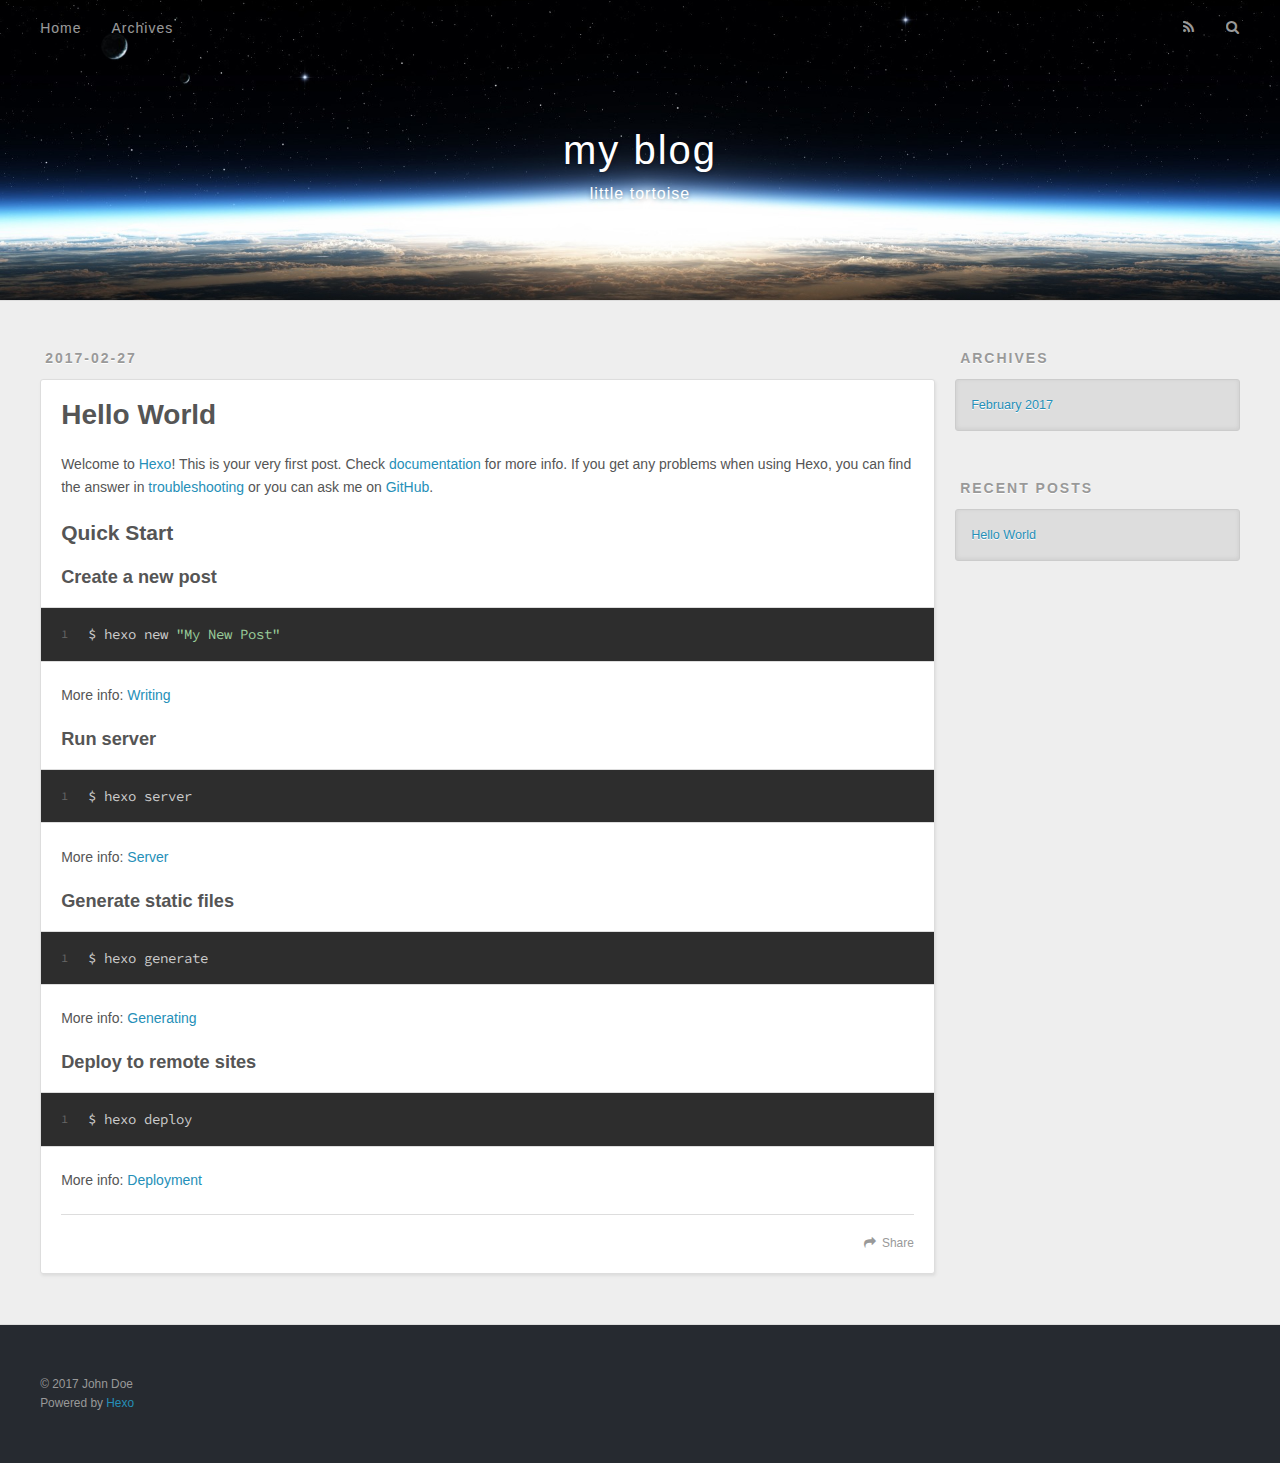
==== index.html @ 44fe8efb "Site updated: 2017-02-28 21:34:40" ====
<!DOCTYPE html>
<html>
<head>
  <meta charset="utf-8">
  
  <title>my blog</title>
  <meta name="viewport" content="width=device-width, initial-scale=1, maximum-scale=1">
  <meta property="og:type" content="website">
<meta property="og:title" content="my blog">
<meta property="og:url" content="http://yoursite.com/index.html">
<meta property="og:site_name" content="my blog">
<meta name="twitter:card" content="summary">
<meta name="twitter:title" content="my blog">
  
    <link rel="alternate" href="/atom.xml" title="my blog" type="application/atom+xml">
  
  
    <link rel="icon" href="/favicon.png">
  
  
    <link href="//fonts.googleapis.com/css?family=Source+Code+Pro" rel="stylesheet" type="text/css">
  
  <link rel="stylesheet" href="/css/style.css">
  

</head>

<body>
  <div id="container">
    <div id="wrap">
      <header id="header">
  <div id="banner"></div>
  <div id="header-outer" class="outer">
    <div id="header-title" class="inner">
      <h1 id="logo-wrap">
        <a href="/" id="logo">my blog</a>
      </h1>
      
        <h2 id="subtitle-wrap">
          <a href="/" id="subtitle">little tortoise</a>
        </h2>
      
    </div>
    <div id="header-inner" class="inner">
      <nav id="main-nav">
        <a id="main-nav-toggle" class="nav-icon"></a>
        
          <a class="main-nav-link" href="/">Home</a>
        
          <a class="main-nav-link" href="/archives">Archives</a>
        
      </nav>
      <nav id="sub-nav">
        
          <a id="nav-rss-link" class="nav-icon" href="/atom.xml" title="RSS Feed"></a>
        
        <a id="nav-search-btn" class="nav-icon" title="Search"></a>
      </nav>
      <div id="search-form-wrap">
        <form action="//google.com/search" method="get" accept-charset="UTF-8" class="search-form"><input type="search" name="q" results="0" class="search-form-input" placeholder="Search"><button type="submit" class="search-form-submit">&#xF002;</button><input type="hidden" name="sitesearch" value="http://yoursite.com"></form>
      </div>
    </div>
  </div>
</header>
      <div class="outer">
        <section id="main">
  
    <article id="post-hello-world" class="article article-type-post" itemscope itemprop="blogPost">
  <div class="article-meta">
    <a href="/2017/02/27/hello-world/" class="article-date">
  <time datetime="2017-02-27T14:07:09.296Z" itemprop="datePublished">2017-02-27</time>
</a>
    
  </div>
  <div class="article-inner">
    
    
      <header class="article-header">
        
  
    <h1 itemprop="name">
      <a class="article-title" href="/2017/02/27/hello-world/">Hello World</a>
    </h1>
  

      </header>
    
    <div class="article-entry" itemprop="articleBody">
      
        <p>Welcome to <a href="https://hexo.io/" target="_blank" rel="external">Hexo</a>! This is your very first post. Check <a href="https://hexo.io/docs/" target="_blank" rel="external">documentation</a> for more info. If you get any problems when using Hexo, you can find the answer in <a href="https://hexo.io/docs/troubleshooting.html" target="_blank" rel="external">troubleshooting</a> or you can ask me on <a href="https://github.com/hexojs/hexo/issues" target="_blank" rel="external">GitHub</a>.</p>
<h2 id="Quick-Start"><a href="#Quick-Start" class="headerlink" title="Quick Start"></a>Quick Start</h2><h3 id="Create-a-new-post"><a href="#Create-a-new-post" class="headerlink" title="Create a new post"></a>Create a new post</h3><figure class="highlight bash"><table><tr><td class="gutter"><pre><div class="line">1</div></pre></td><td class="code"><pre><div class="line">$ hexo new <span class="string">"My New Post"</span></div></pre></td></tr></table></figure>
<p>More info: <a href="https://hexo.io/docs/writing.html" target="_blank" rel="external">Writing</a></p>
<h3 id="Run-server"><a href="#Run-server" class="headerlink" title="Run server"></a>Run server</h3><figure class="highlight bash"><table><tr><td class="gutter"><pre><div class="line">1</div></pre></td><td class="code"><pre><div class="line">$ hexo server</div></pre></td></tr></table></figure>
<p>More info: <a href="https://hexo.io/docs/server.html" target="_blank" rel="external">Server</a></p>
<h3 id="Generate-static-files"><a href="#Generate-static-files" class="headerlink" title="Generate static files"></a>Generate static files</h3><figure class="highlight bash"><table><tr><td class="gutter"><pre><div class="line">1</div></pre></td><td class="code"><pre><div class="line">$ hexo generate</div></pre></td></tr></table></figure>
<p>More info: <a href="https://hexo.io/docs/generating.html" target="_blank" rel="external">Generating</a></p>
<h3 id="Deploy-to-remote-sites"><a href="#Deploy-to-remote-sites" class="headerlink" title="Deploy to remote sites"></a>Deploy to remote sites</h3><figure class="highlight bash"><table><tr><td class="gutter"><pre><div class="line">1</div></pre></td><td class="code"><pre><div class="line">$ hexo deploy</div></pre></td></tr></table></figure>
<p>More info: <a href="https://hexo.io/docs/deployment.html" target="_blank" rel="external">Deployment</a></p>

      
    </div>
    <footer class="article-footer">
      <a data-url="http://yoursite.com/2017/02/27/hello-world/" data-id="cizpkrifw0000gwt8hpgxv74t" class="article-share-link">Share</a>
      
      
    </footer>
  </div>
  
</article>


  

</section>
        
          <aside id="sidebar">
  
    

  
    

  
    
  
    
  <div class="widget-wrap">
    <h3 class="widget-title">Archives</h3>
    <div class="widget">
      <ul class="archive-list"><li class="archive-list-item"><a class="archive-list-link" href="/archives/2017/02/">February 2017</a></li></ul>
    </div>
  </div>


  
    
  <div class="widget-wrap">
    <h3 class="widget-title">Recent Posts</h3>
    <div class="widget">
      <ul>
        
          <li>
            <a href="/2017/02/27/hello-world/">Hello World</a>
          </li>
        
      </ul>
    </div>
  </div>

  
</aside>
        
      </div>
      <footer id="footer">
  
  <div class="outer">
    <div id="footer-info" class="inner">
      &copy; 2017 John Doe<br>
      Powered by <a href="http://hexo.io/" target="_blank">Hexo</a>
    </div>
  </div>
</footer>
    </div>
    <nav id="mobile-nav">
  
    <a href="/" class="mobile-nav-link">Home</a>
  
    <a href="/archives" class="mobile-nav-link">Archives</a>
  
</nav>
    

<script src="//ajax.googleapis.com/ajax/libs/jquery/2.0.3/jquery.min.js"></script>


  <link rel="stylesheet" href="/fancybox/jquery.fancybox.css">
  <script src="/fancybox/jquery.fancybox.pack.js"></script>


<script src="/js/script.js"></script>

  </div>
</body>
</html>
---- css/style.css ----
body {
  width: 100%;
}
body:before,
body:after {
  content: "";
  display: table;
}
body:after {
  clear: both;
}
html,
body,
div,
span,
applet,
object,
iframe,
h1,
h2,
h3,
h4,
h5,
h6,
p,
blockquote,
pre,
a,
abbr,
acronym,
address,
big,
cite,
code,
del,
dfn,
em,
img,
ins,
kbd,
q,
s,
samp,
small,
strike,
strong,
sub,
sup,
tt,
var,
dl,
dt,
dd,
ol,
ul,
li,
fieldset,
form,
label,
legend,
table,
caption,
tbody,
tfoot,
thead,
tr,
th,
td {
  margin: 0;
  padding: 0;
  border: 0;
  outline: 0;
  font-weight: inherit;
  font-style: inherit;
  font-family: inherit;
  font-size: 100%;
  vertical-align: baseline;
}
body {
  line-height: 1;
  color: #000;
  background: #fff;
}
ol,
ul {
  list-style: none;
}
table {
  border-collapse: separate;
  border-spacing: 0;
  vertical-align: middle;
}
caption,
th,
td {
  text-align: left;
  font-weight: normal;
  vertical-align: middle;
}
a img {
  border: none;
}
input,
button {
  margin: 0;
  padding: 0;
}
input::-moz-focus-inner,
button::-moz-focus-inner {
  border: 0;
  padding: 0;
}
@font-face {
  font-family: FontAwesome;
  font-style: normal;
  font-weight: normal;
  src: url("fonts/fontawesome-webfont.eot?v=#4.0.3");
  src: url("fonts/fontawesome-webfont.eot?#iefix&v=#4.0.3") format("embedded-opentype"), url("fonts/fontawesome-webfont.woff?v=#4.0.3") format("woff"), url("fonts/fontawesome-webfont.ttf?v=#4.0.3") format("truetype"), url("fonts/fontawesome-webfont.svg#fontawesomeregular?v=#4.0.3") format("svg");
}
html,
body,
#container {
  height: 100%;
}
body {
  background: #eee;
  font: 14px "Helvetica Neue", Helvetica, Arial, sans-serif;
  -webkit-text-size-adjust: 100%;
}
.outer {
  max-width: 1220px;
  margin: 0 auto;
  padding: 0 20px;
}
.outer:before,
.outer:after {
  content: "";
  display: table;
}
.outer:after {
  clear: both;
}
.inner {
  display: inline;
  float: left;
  width: 98.33333333333333%;
  margin: 0 0.833333333333333%;
}
.left,
.alignleft {
  float: left;
}
.right,
.alignright {
  float: right;
}
.clear {
  clear: both;
}
#container {
  position: relative;
}
.mobile-nav-on {
  overflow: hidden;
}
#wrap {
  height: 100%;
  width: 100%;
  position: absolute;
  top: 0;
  left: 0;
  -webkit-transition: 0.2s ease-out;
  -moz-transition: 0.2s ease-out;
  -ms-transition: 0.2s ease-out;
  transition: 0.2s ease-out;
  z-index: 1;
  background: #eee;
}
.mobile-nav-on #wrap {
  left: 280px;
}
@media screen and (min-width: 768px) {
  #main {
    display: inline;
    float: left;
    width: 73.33333333333333%;
    margin: 0 0.833333333333333%;
  }
}
.article-date,
.article-category-link,
.archive-year,
.widget-title {
  text-decoration: none;
  text-transform: uppercase;
  letter-spacing: 2px;
  color: #999;
  margin-bottom: 1em;
  margin-left: 5px;
  line-height: 1em;
  text-shadow: 0 1px #fff;
  font-weight: bold;
}
.article-inner,
.archive-article-inner {
  background: #fff;
  -webkit-box-shadow: 1px 2px 3px #ddd;
  box-shadow: 1px 2px 3px #ddd;
  border: 1px solid #ddd;
  border-radius: 3px;
}
.article-entry h1,
.widget h1 {
  font-size: 2em;
}
.article-entry h2,
.widget h2 {
  font-size: 1.5em;
}
.article-entry h3,
.widget h3 {
  font-size: 1.3em;
}
.article-entry h4,
.widget h4 {
  font-size: 1.2em;
}
.article-entry h5,
.widget h5 {
  font-size: 1em;
}
.article-entry h6,
.widget h6 {
  font-size: 1em;
  color: #999;
}
.article-entry hr,
.widget hr {
  border: 1px dashed #ddd;
}
.article-entry strong,
.widget strong {
  font-weight: bold;
}
.article-entry em,
.widget em,
.article-entry cite,
.widget cite {
  font-style: italic;
}
.article-entry sup,
.widget sup,
.article-entry sub,
.widget sub {
  font-size: 0.75em;
  line-height: 0;
  position: relative;
  vertical-align: baseline;
}
.article-entry sup,
.widget sup {
  top: -0.5em;
}
.article-entry sub,
.widget sub {
  bottom: -0.2em;
}
.article-entry small,
.widget small {
  font-size: 0.85em;
}
.article-entry acronym,
.widget acronym,
.article-entry abbr,
.widget abbr {
  border-bottom: 1px dotted;
}
.article-entry ul,
.widget ul,
.article-entry ol,
.widget ol,
.article-entry dl,
.widget dl {
  margin: 0 20px;
  line-height: 1.6em;
}
.article-entry ul ul,
.widget ul ul,
.article-entry ol ul,
.widget ol ul,
.article-entry ul ol,
.widget ul ol,
.article-entry ol ol,
.widget ol ol {
  margin-top: 0;
  margin-bottom: 0;
}
.article-entry ul,
.widget ul {
  list-style: disc;
}
.article-entry ol,
.widget ol {
  list-style: decimal;
}
.article-entry dt,
.widget dt {
  font-weight: bold;
}
#header {
  height: 300px;
  position: relative;
  border-bottom: 1px solid #ddd;
}
#header:before,
#header:after {
  content: "";
  position: absolute;
  left: 0;
  right: 0;
  height: 40px;
}
#header:before {
  top: 0;
  background: -webkit-linear-gradient(rgba(0,0,0,0.2), transparent);
  background: -moz-linear-gradient(rgba(0,0,0,0.2), transparent);
  background: -ms-linear-gradient(rgba(0,0,0,0.2), transparent);
  background: linear-gradient(rgba(0,0,0,0.2), transparent);
}
#header:after {
  bottom: 0;
  background: -webkit-linear-gradient(transparent, rgba(0,0,0,0.2));
  background: -moz-linear-gradient(transparent, rgba(0,0,0,0.2));
  background: -ms-linear-gradient(transparent, rgba(0,0,0,0.2));
  background: linear-gradient(transparent, rgba(0,0,0,0.2));
}
#header-outer {
  height: 100%;
  position: relative;
}
#header-inner {
  position: relative;
  overflow: hidden;
}
#banner {
  position: absolute;
  top: 0;
  left: 0;
  width: 100%;
  height: 100%;
  background: url("images/banner.jpg") center #000;
  -webkit-background-size: cover;
  -moz-background-size: cover;
  background-size: cover;
  z-index: -1;
}
#header-title {
  text-align: center;
  height: 40px;
  position: absolute;
  top: 50%;
  left: 0;
  margin-top: -20px;
}
#logo,
#subtitle {
  text-decoration: none;
  color: #fff;
  font-weight: 300;
  text-shadow: 0 1px 4px rgba(0,0,0,0.3);
}
#logo {
  font-size: 40px;
  line-height: 40px;
  letter-spacing: 2px;
}
#subtitle {
  font-size: 16px;
  line-height: 16px;
  letter-spacing: 1px;
}
#subtitle-wrap {
  margin-top: 16px;
}
#main-nav {
  float: left;
  margin-left: -15px;
}
.nav-icon,
.main-nav-link {
  float: left;
  color: #fff;
  opacity: 0.6;
  text-decoration: none;
  text-shadow: 0 1px rgba(0,0,0,0.2);
  -webkit-transition: opacity 0.2s;
  -moz-transition: opacity 0.2s;
  -ms-transition: opacity 0.2s;
  transition: opacity 0.2s;
  display: block;
  padding: 20px 15px;
}
.nav-icon:hover,
.main-nav-link:hover {
  opacity: 1;
}
.nav-icon {
  font-family: FontAwesome;
  text-align: center;
  font-size: 14px;
  width: 14px;
  height: 14px;
  padding: 20px 15px;
  position: relative;
  cursor: pointer;
}
.main-nav-link {
  font-weight: 300;
  letter-spacing: 1px;
}
@media screen and (max-width: 479px) {
  .main-nav-link {
    display: none;
  }
}
#main-nav-toggle {
  display: none;
}
#main-nav-toggle:before {
  content: "\f0c9";
}
@media screen and (max-width: 479px) {
  #main-nav-toggle {
    display: block;
  }
}
#sub-nav {
  float: right;
  margin-right: -15px;
}
#nav-rss-link:before {
  content: "\f09e";
}
#nav-search-btn:before {
  content: "\f002";
}
#search-form-wrap {
  position: absolute;
  top: 15px;
  width: 150px;
  height: 30px;
  right: -150px;
  opacity: 0;
  -webkit-transition: 0.2s ease-out;
  -moz-transition: 0.2s ease-out;
  -ms-transition: 0.2s ease-out;
  transition: 0.2s ease-out;
}
#search-form-wrap.on {
  opacity: 1;
  right: 0;
}
@media screen and (max-width: 479px) {
  #search-form-wrap {
    width: 100%;
    right: -100%;
  }
}
.search-form {
  position: absolute;
  top: 0;
  left: 0;
  right: 0;
  background: #fff;
  padding: 5px 15px;
  border-radius: 15px;
  -webkit-box-shadow: 0 0 10px rgba(0,0,0,0.3);
  box-shadow: 0 0 10px rgba(0,0,0,0.3);
}
.search-form-input {
  border: none;
  background: none;
  color: #555;
  width: 100%;
  font: 13px "Helvetica Neue", Helvetica, Arial, sans-serif;
  outline: none;
}
.search-form-input::-webkit-search-results-decoration,
.search-form-input::-webkit-search-cancel-button {
  -webkit-appearance: none;
}
.search-form-submit {
  position: absolute;
  top: 50%;
  right: 10px;
  margin-top: -7px;
  font: 13px FontAwesome;
  border: none;
  background: none;
  color: #bbb;
  cursor: pointer;
}
.search-form-submit:hover,
.search-form-submit:focus {
  color: #777;
}
.article {
  margin: 50px 0;
}
.article-inner {
  overflow: hidden;
}
.article-meta:before,
.article-meta:after {
  content: "";
  display: table;
}
.article-meta:after {
  clear: both;
}
.article-date {
  float: left;
}
.article-category {
  float: left;
  line-height: 1em;
  color: #ccc;
  text-shadow: 0 1px #fff;
  margin-left: 8px;
}
.article-category:before {
  content: "\2022";
}
.article-category-link {
  margin: 0 12px 1em;
}
.article-header {
  padding: 20px 20px 0;
}
.article-title {
  text-decoration: none;
  font-size: 2em;
  font-weight: bold;
  color: #555;
  line-height: 1.1em;
  -webkit-transition: color 0.2s;
  -moz-transition: color 0.2s;
  -ms-transition: color 0.2s;
  transition: color 0.2s;
}
a.article-title:hover {
  color: #258fb8;
}
.article-entry {
  color: #555;
  padding: 0 20px;
}
.article-entry:before,
.article-entry:after {
  content: "";
  display: table;
}
.article-entry:after {
  clear: both;
}
.article-entry p,
.article-entry table {
  line-height: 1.6em;
  margin: 1.6em 0;
}
.article-entry h1,
.article-entry h2,
.article-entry h3,
.article-entry h4,
.article-entry h5,
.article-entry h6 {
  font-weight: bold;
}
.article-entry h1,
.article-entry h2,
.article-entry h3,
.article-entry h4,
.article-entry h5,
.article-entry h6 {
  line-height: 1.1em;
  margin: 1.1em 0;
}
.article-entry a {
  color: #258fb8;
  text-decoration: none;
}
.article-entry a:hover {
  text-decoration: underline;
}
.article-entry ul,
.article-entry ol,
.article-entry dl {
  margin-top: 1.6em;
  margin-bottom: 1.6em;
}
.article-entry img,
.article-entry video {
  max-width: 100%;
  height: auto;
  display: block;
  margin: auto;
}
.article-entry iframe {
  border: none;
}
.article-entry table {
  width: 100%;
  border-collapse: collapse;
  border-spacing: 0;
}
.article-entry th {
  font-weight: bold;
  border-bottom: 3px solid #ddd;
  padding-bottom: 0.5em;
}
.article-entry td {
  border-bottom: 1px solid #ddd;
  padding: 10px 0;
}
.article-entry blockquote {
  font-family: Georgia, "Times New Roman", serif;
  font-size: 1.4em;
  margin: 1.6em 20px;
  text-align: center;
}
.article-entry blockquote footer {
  font-size: 14px;
  margin: 1.6em 0;
  font-family: "Helvetica Neue", Helvetica, Arial, sans-serif;
}
.article-entry blockquote footer cite:before {
  content: "—";
  padding: 0 0.5em;
}
.article-entry .pullquote {
  text-align: left;
  width: 45%;
  margin: 0;
}
.article-entry .pullquote.left {
  margin-left: 0.5em;
  margin-right: 1em;
}
.article-entry .pullquote.right {
  margin-right: 0.5em;
  margin-left: 1em;
}
.article-entry .caption {
  color: #999;
  display: block;
  font-size: 0.9em;
  margin-top: 0.5em;
  position: relative;
  text-align: center;
}
.article-entry .video-container {
  position: relative;
  padding-top: 56.25%;
  height: 0;
  overflow: hidden;
}
.article-entry .video-container iframe,
.article-entry .video-container object,
.article-entry .video-container embed {
  position: absolute;
  top: 0;
  left: 0;
  width: 100%;
  height: 100%;
  margin-top: 0;
}
.article-more-link a {
  display: inline-block;
  line-height: 1em;
  padding: 6px 15px;
  border-radius: 15px;
  background: #eee;
  color: #999;
  text-shadow: 0 1px #fff;
  text-decoration: none;
}
.article-more-link a:hover {
  background: #258fb8;
  color: #fff;
  text-decoration: none;
  text-shadow: 0 1px #1e7293;
}
.article-footer {
  font-size: 0.85em;
  line-height: 1.6em;
  border-top: 1px solid #ddd;
  padding-top: 1.6em;
  margin: 0 20px 20px;
}
.article-footer:before,
.article-footer:after {
  content: "";
  display: table;
}
.article-footer:after {
  clear: both;
}
.article-footer a {
  color: #999;
  text-decoration: none;
}
.article-footer a:hover {
  color: #555;
}
.article-tag-list-item {
  float: left;
  margin-right: 10px;
}
.article-tag-list-link:before {
  content: "#";
}
.article-comment-link {
  float: right;
}
.article-comment-link:before {
  content: "\f075";
  font-family: FontAwesome;
  padding-right: 8px;
}
.article-share-link {
  cursor: pointer;
  float: right;
  margin-left: 20px;
}
.article-share-link:before {
  content: "\f064";
  font-family: FontAwesome;
  padding-right: 6px;
}
#article-nav {
  position: relative;
}
#article-nav:before,
#article-nav:after {
  content: "";
  display: table;
}
#article-nav:after {
  clear: both;
}
@media screen and (min-width: 768px) {
  #article-nav {
    margin: 50px 0;
  }
  #article-nav:before {
    width: 8px;
    height: 8px;
    position: absolute;
    top: 50%;
    left: 50%;
    margin-top: -4px;
    margin-left: -4px;
    content: "";
    border-radius: 50%;
    background: #ddd;
    -webkit-box-shadow: 0 1px 2px #fff;
    box-shadow: 0 1px 2px #fff;
  }
}
.article-nav-link-wrap {
  text-decoration: none;
  text-shadow: 0 1px #fff;
  color: #999;
  -webkit-box-sizing: border-box;
  -moz-box-sizing: border-box;
  box-sizing: border-box;
  margin-top: 50px;
  text-align: center;
  display: block;
}
.article-nav-link-wrap:hover {
  color: #555;
}
@media screen and (min-width: 768px) {
  .article-nav-link-wrap {
    width: 50%;
    margin-top: 0;
  }
}
@media screen and (min-width: 768px) {
  #article-nav-newer {
    float: left;
    text-align: right;
    padding-right: 20px;
  }
}
@media screen and (min-width: 768px) {
  #article-nav-older {
    float: right;
    text-align: left;
    padding-left: 20px;
  }
}
.article-nav-caption {
  text-transform: uppercase;
  letter-spacing: 2px;
  color: #ddd;
  line-height: 1em;
  font-weight: bold;
}
#article-nav-newer .article-nav-caption {
  margin-right: -2px;
}
.article-nav-title {
  font-size: 0.85em;
  line-height: 1.6em;
  margin-top: 0.5em;
}
.article-share-box {
  position: absolute;
  display: none;
  background: #fff;
  -webkit-box-shadow: 1px 2px 10px rgba(0,0,0,0.2);
  box-shadow: 1px 2px 10px rgba(0,0,0,0.2);
  border-radius: 3px;
  margin-left: -145px;
  overflow: hidden;
  z-index: 1;
}
.article-share-box.on {
  display: block;
}
.article-share-input {
  width: 100%;
  background: none;
  -webkit-box-sizing: border-box;
  -moz-box-sizing: border-box;
  box-sizing: border-box;
  font: 14px "Helvetica Neue", Helvetica, Arial, sans-serif;
  padding: 0 15px;
  color: #555;
  outline: none;
  border: 1px solid #ddd;
  border-radius: 3px 3px 0 0;
  height: 36px;
  line-height: 36px;
}
.article-share-links {
  background: #eee;
}
.article-share-links:before,
.article-share-links:after {
  content: "";
  display: table;
}
.article-share-links:after {
  clear: both;
}
.article-share-twitter,
.article-share-facebook,
.article-share-pinterest,
.article-share-google {
  width: 50px;
  height: 36px;
  display: block;
  float: left;
  position: relative;
  color: #999;
  text-shadow: 0 1px #fff;
}
.article-share-twitter:before,
.article-share-facebook:before,
.article-share-pinterest:before,
.article-share-google:before {
  font-size: 20px;
  font-family: FontAwesome;
  width: 20px;
  height: 20px;
  position: absolute;
  top: 50%;
  left: 50%;
  margin-top: -10px;
  margin-left: -10px;
  text-align: center;
}
.article-share-twitter:hover,
.article-share-facebook:hover,
.article-share-pinterest:hover,
.article-share-google:hover {
  color: #fff;
}
.article-share-twitter:before {
  content: "\f099";
}
.article-share-twitter:hover {
  background: #00aced;
  text-shadow: 0 1px #008abe;
}
.article-share-facebook:before {
  content: "\f09a";
}
.article-share-facebook:hover {
  background: #3b5998;
  text-shadow: 0 1px #2f477a;
}
.article-share-pinterest:before {
  content: "\f0d2";
}
.article-share-pinterest:hover {
  background: #cb2027;
  text-shadow: 0 1px #a21a1f;
}
.article-share-google:before {
  content: "\f0d5";
}
.article-share-google:hover {
  background: #dd4b39;
  text-shadow: 0 1px #be3221;
}
.article-gallery {
  background: #000;
  position: relative;
}
.article-gallery-photos {
  position: relative;
  overflow: hidden;
}
.article-gallery-img {
  display: none;
  max-width: 100%;
}
.article-gallery-img:first-child {
  display: block;
}
.article-gallery-img.loaded {
  position: absolute;
  display: block;
}
.article-gallery-img img {
  display: block;
  max-width: 100%;
  margin: 0 auto;
}
#comments {
  background: #fff;
  -webkit-box-shadow: 1px 2px 3px #ddd;
  box-shadow: 1px 2px 3px #ddd;
  padding: 20px;
  border: 1px solid #ddd;
  border-radius: 3px;
  margin: 50px 0;
}
#comments a {
  color: #258fb8;
}
.archives-wrap {
  margin: 50px 0;
}
.archives:before,
.archives:after {
  content: "";
  display: table;
}
.archives:after {
  clear: both;
}
.archive-year-wrap {
  margin-bottom: 1em;
}
.archives {
  -webkit-column-gap: 10px;
  -moz-column-gap: 10px;
  column-gap: 10px;
}
@media screen and (min-width: 480px) and (max-width: 767px) {
  .archives {
    -webkit-column-count: 2;
    -moz-column-count: 2;
    column-count: 2;
  }
}
@media screen and (min-width: 768px) {
  .archives {
    -webkit-column-count: 3;
    -moz-column-count: 3;
    column-count: 3;
  }
}
.archive-article {
  -webkit-column-break-inside: avoid;
  page-break-inside: avoid;
  overflow: hidden;
  break-inside: avoid-column;
}
.archive-article-inner {
  padding: 10px;
  margin-bottom: 15px;
}
.archive-article-title {
  text-decoration: none;
  font-weight: bold;
  color: #555;
  -webkit-transition: color 0.2s;
  -moz-transition: color 0.2s;
  -ms-transition: color 0.2s;
  transition: color 0.2s;
  line-height: 1.6em;
}
.archive-article-title:hover {
  color: #258fb8;
}
.archive-article-footer {
  margin-top: 1em;
}
.archive-article-date {
  color: #999;
  text-decoration: none;
  font-size: 0.85em;
  line-height: 1em;
  margin-bottom: 0.5em;
  display: block;
}
#page-nav {
  margin: 50px auto;
  background: #fff;
  -webkit-box-shadow: 1px 2px 3px #ddd;
  box-shadow: 1px 2px 3px #ddd;
  border: 1px solid #ddd;
  border-radius: 3px;
  text-align: center;
  color: #999;
  overflow: hidden;
}
#page-nav:before,
#page-nav:after {
  content: "";
  display: table;
}
#page-nav:after {
  clear: both;
}
#page-nav a,
#page-nav span {
  padding: 10px 20px;
  line-height: 1;
  height: 2ex;
}
#page-nav a {
  color: #999;
  text-decoration: none;
}
#page-nav a:hover {
  background: #999;
  color: #fff;
}
#page-nav .prev {
  float: left;
}
#page-nav .next {
  float: right;
}
#page-nav .page-number {
  display: inline-block;
}
@media screen and (max-width: 479px) {
  #page-nav .page-number {
    display: none;
  }
}
#page-nav .current {
  color: #555;
  font-weight: bold;
}
#page-nav .space {
  color: #ddd;
}
#footer {
  background: #262a30;
  padding: 50px 0;
  border-top: 1px solid #ddd;
  color: #999;
}
#footer a {
  color: #258fb8;
  text-decoration: none;
}
#footer a:hover {
  text-decoration: underline;
}
#footer-info {
  line-height: 1.6em;
  font-size: 0.85em;
}
.article-entry pre,
.article-entry .highlight {
  background: #2d2d2d;
  margin: 0 -20px;
  padding: 15px 20px;
  border-style: solid;
  border-color: #ddd;
  border-width: 1px 0;
  overflow: auto;
  color: #ccc;
  line-height: 22.400000000000002px;
}
.article-entry .highlight .gutter pre,
.article-entry .gist .gist-file .gist-data .line-numbers {
  color: #666;
  font-size: 0.85em;
}
.article-entry pre,
.article-entry code {
  font-family: "Source Code Pro", Consolas, Monaco, Menlo, Consolas, monospace;
}
.article-entry code {
  background: #eee;
  text-shadow: 0 1px #fff;
  padding: 0 0.3em;
}
.article-entry pre code {
  background: none;
  text-shadow: none;
  padding: 0;
}
.article-entry .highlight pre {
  border: none;
  margin: 0;
  padding: 0;
}
.article-entry .highlight table {
  margin: 0;
  width: auto;
}
.article-entry .highlight td {
  border: none;
  padding: 0;
}
.article-entry .highlight figcaption {
  font-size: 0.85em;
  color: #999;
  line-height: 1em;
  margin-bottom: 1em;
}
.article-entry .highlight figcaption:before,
.article-entry .highlight figcaption:after {
  content: "";
  display: table;
}
.article-entry .highlight figcaption:after {
  clear: both;
}
.article-entry .highlight figcaption a {
  float: right;
}
.article-entry .highlight .gutter pre {
  text-align: right;
  padding-right: 20px;
}
.article-entry .highlight .line {
  height: 22.400000000000002px;
}
.article-entry .highlight .line.marked {
  background: #515151;
}
.article-entry .gist {
  margin: 0 -20px;
  border-style: solid;
  border-color: #ddd;
  border-width: 1px 0;
  background: #2d2d2d;
  padding: 15px 20px 15px 0;
}
.article-entry .gist .gist-file {
  border: none;
  font-family: "Source Code Pro", Consolas, Monaco, Menlo, Consolas, monospace;
  margin: 0;
}
.article-entry .gist .gist-file .gist-data {
  background: none;
  border: none;
}
.article-entry .gist .gist-file .gist-data .line-numbers {
  background: none;
  border: none;
  padding: 0 20px 0 0;
}
.article-entry .gist .gist-file .gist-data .line-data {
  padding: 0 !important;
}
.article-entry .gist .gist-file .highlight {
  margin: 0;
  padding: 0;
  border: none;
}
.article-entry .gist .gist-file .gist-meta {
  background: #2d2d2d;
  color: #999;
  font: 0.85em "Helvetica Neue", Helvetica, Arial, sans-serif;
  text-shadow: 0 0;
  padding: 0;
  margin-top: 1em;
  margin-left: 20px;
}
.article-entry .gist .gist-file .gist-meta a {
  color: #258fb8;
  font-weight: normal;
}
.article-entry .gist .gist-file .gist-meta a:hover {
  text-decoration: underline;
}
pre .comment,
pre .title {
  color: #999;
}
pre .variable,
pre .attribute,
pre .tag,
pre .regexp,
pre .ruby .constant,
pre .xml .tag .title,
pre .xml .pi,
pre .xml .doctype,
pre .html .doctype,
pre .css .id,
pre .css .class,
pre .css .pseudo {
  color: #f2777a;
}
pre .number,
pre .preprocessor,
pre .built_in,
pre .literal,
pre .params,
pre .constant {
  color: #f99157;
}
pre .class,
pre .ruby .class .title,
pre .css .rules .attribute {
  color: #9c9;
}
pre .string,
pre .value,
pre .inheritance,
pre .header,
pre .ruby .symbol,
pre .xml .cdata {
  color: #9c9;
}
pre .css .hexcolor {
  color: #6cc;
}
pre .function,
pre .python .decorator,
pre .python .title,
pre .ruby .function .title,
pre .ruby .title .keyword,
pre .perl .sub,
pre .javascript .title,
pre .coffeescript .title {
  color: #69c;
}
pre .keyword,
pre .javascript .function {
  color: #c9c;
}
@media screen and (max-width: 479px) {
  #mobile-nav {
    position: absolute;
    top: 0;
    left: 0;
    width: 280px;
    height: 100%;
    background: #191919;
    border-right: 1px solid #fff;
  }
}
@media screen and (max-width: 479px) {
  .mobile-nav-link {
    display: block;
    color: #999;
    text-decoration: none;
    padding: 15px 20px;
    font-weight: bold;
  }
  .mobile-nav-link:hover {
    color: #fff;
  }
}
@media screen and (min-width: 768px) {
  #sidebar {
    display: inline;
    float: left;
    width: 23.333333333333332%;
    margin: 0 0.833333333333333%;
  }
}
.widget-wrap {
  margin: 50px 0;
}
.widget {
  color: #777;
  text-shadow: 0 1px #fff;
  background: #ddd;
  -webkit-box-shadow: 0 -1px 4px #ccc inset;
  box-shadow: 0 -1px 4px #ccc inset;
  border: 1px solid #ccc;
  padding: 15px;
  border-radius: 3px;
}
.widget a {
  color: #258fb8;
  text-decoration: none;
}
.widget a:hover {
  text-decoration: underline;
}
.widget ul ul,
.widget ol ul,
.widget dl ul,
.widget ul ol,
.widget ol ol,
.widget dl ol,
.widget ul dl,
.widget ol dl,
.widget dl dl {
  margin-left: 15px;
  list-style: disc;
}
.widget {
  line-height: 1.6em;
  word-wrap: break-word;
  font-size: 0.9em;
}
.widget ul,
.widget ol {
  list-style: none;
  margin: 0;
}
.widget ul ul,
.widget ol ul,
.widget ul ol,
.widget ol ol {
  margin: 0 20px;
}
.widget ul ul,
.widget ol ul {
  list-style: disc;
}
.widget ul ol,
.widget ol ol {
  list-style: decimal;
}
.category-list-count,
.tag-list-count,
.archive-list-count {
  padding-left: 5px;
  color: #999;
  font-size: 0.85em;
}
.category-list-count:before,
.tag-list-count:before,
.archive-list-count:before {
  content: "(";
}
.category-list-count:after,
.tag-list-count:after,
.archive-list-count:after {
  content: ")";
}
.tagcloud a {
  margin-right: 5px;
  display: inline-block;
}
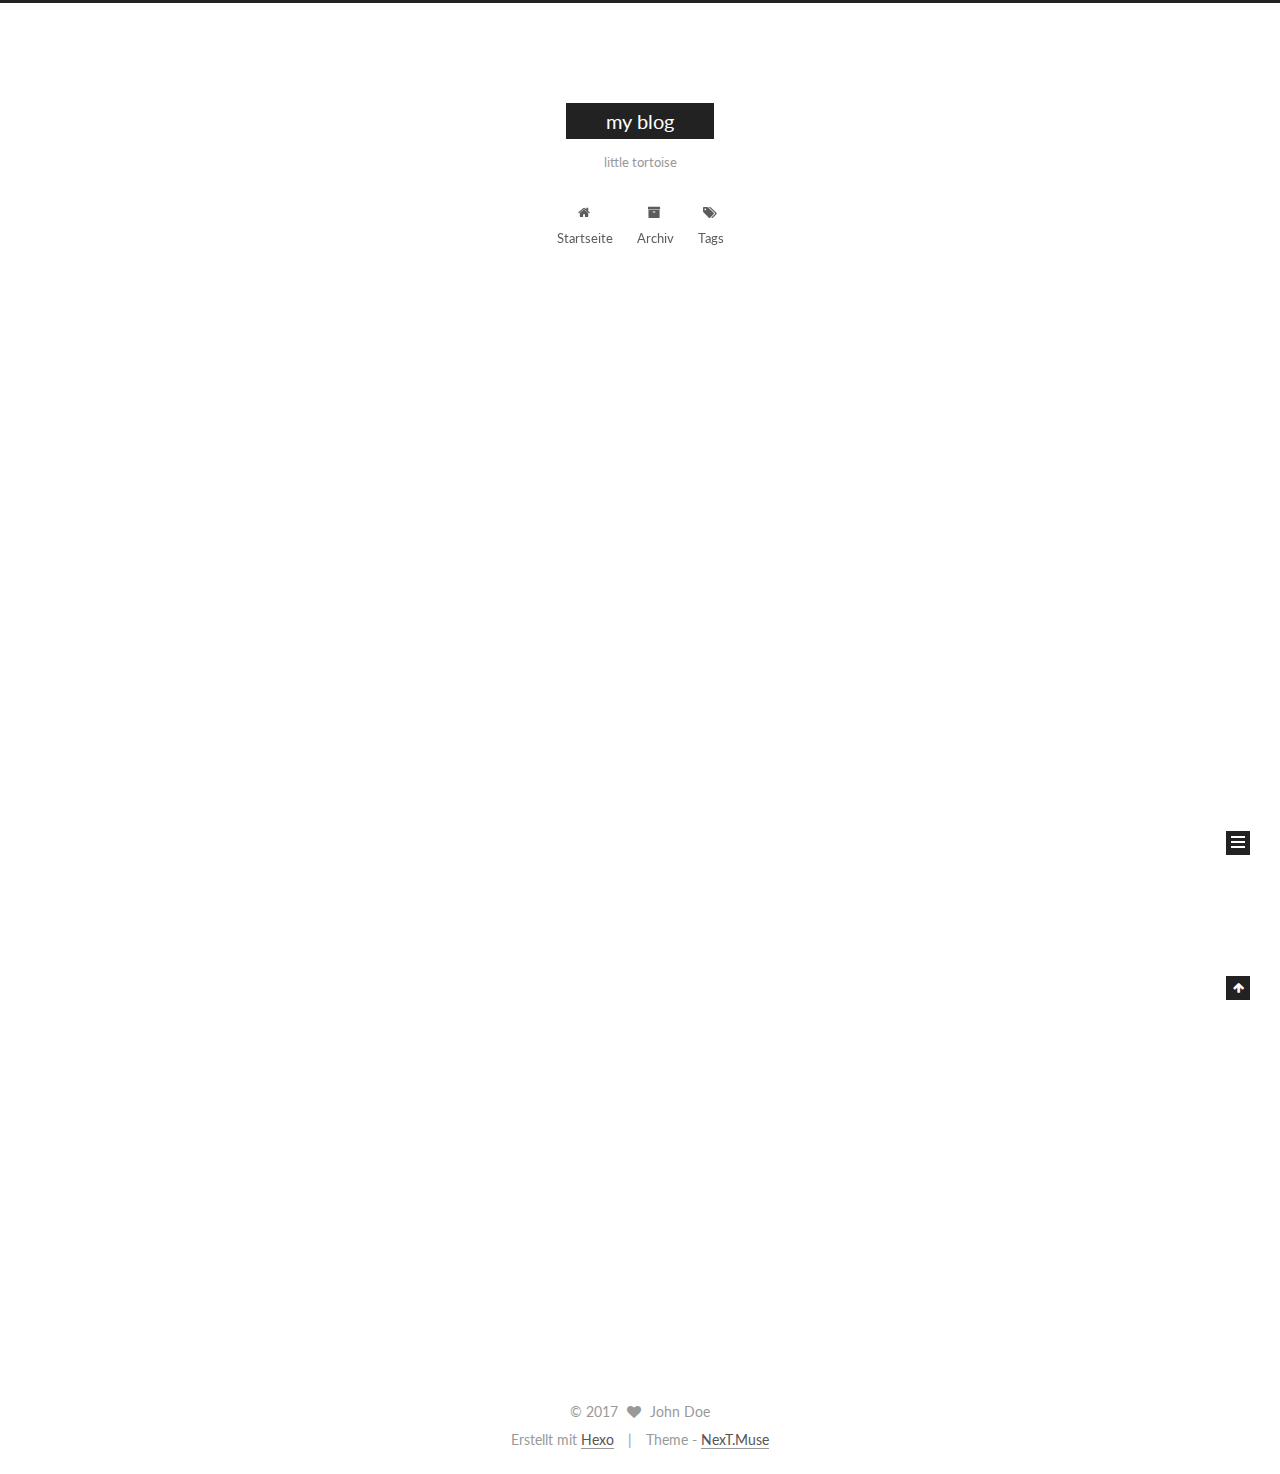
==== commit cf421b80: "Site updated: 2017-02-28 21:51:17" ====
--- a/index.html
+++ b/index.html
@@ -1,93 +1,330 @@
-<!DOCTYPE html>
-<html>
+<!doctype html>
+
+
+
+  
+
+
+<html class="theme-next muse use-motion" lang="">
 <head>
-  <meta charset="utf-8">
-  
-  <title>my blog</title>
-  <meta name="viewport" content="width=device-width, initial-scale=1, maximum-scale=1">
-  <meta property="og:type" content="website">
+  <meta charset="UTF-8"/>
+<meta http-equiv="X-UA-Compatible" content="IE=edge" />
+<meta name="viewport" content="width=device-width, initial-scale=1, maximum-scale=1"/>
+
+
+
+<meta http-equiv="Cache-Control" content="no-transform" />
+<meta http-equiv="Cache-Control" content="no-siteapp" />
+
+
+
+
+
+
+
+
+
+
+
+
+
+
+
+  
+  
+  <link href="/lib/fancybox/source/jquery.fancybox.css?v=2.1.5" rel="stylesheet" type="text/css" />
+
+
+
+
+  
+  
+  
+  
+
+  
+    
+    
+  
+
+  
+
+  
+
+  
+
+  
+
+  
+    
+    
+    <link href="//fonts.googleapis.com/css?family=Lato:300,300italic,400,400italic,700,700italic&subset=latin,latin-ext" rel="stylesheet" type="text/css">
+  
+
+
+
+
+
+
+<link href="/lib/font-awesome/css/font-awesome.min.css?v=4.6.2" rel="stylesheet" type="text/css" />
+
+<link href="/css/main.css?v=5.1.0" rel="stylesheet" type="text/css" />
+
+
+  <meta name="keywords" content="Hexo, NexT" />
+
+
+
+
+
+
+
+
+  <link rel="shortcut icon" type="image/x-icon" href="/favicon.ico?v=5.1.0" />
+
+
+
+
+
+
+<meta property="og:type" content="website">
 <meta property="og:title" content="my blog">
 <meta property="og:url" content="http://yoursite.com/index.html">
 <meta property="og:site_name" content="my blog">
 <meta name="twitter:card" content="summary">
 <meta name="twitter:title" content="my blog">
-  
-    <link rel="alternate" href="/atom.xml" title="my blog" type="application/atom+xml">
-  
-  
-    <link rel="icon" href="/favicon.png">
-  
-  
-    <link href="//fonts.googleapis.com/css?family=Source+Code+Pro" rel="stylesheet" type="text/css">
-  
-  <link rel="stylesheet" href="/css/style.css">
-  
-
+
+
+
+<script type="text/javascript" id="hexo.configurations">
+  var NexT = window.NexT || {};
+  var CONFIG = {
+    root: '/',
+    scheme: 'Muse',
+    sidebar: {"position":"left","display":"post","offset":12,"offset_float":0,"b2t":false,"scrollpercent":false},
+    fancybox: true,
+    motion: true,
+    duoshuo: {
+      userId: '0',
+      author: 'Author'
+    },
+    algolia: {
+      applicationID: '',
+      apiKey: '',
+      indexName: '',
+      hits: {"per_page":10},
+      labels: {"input_placeholder":"Search for Posts","hits_empty":"We didn't find any results for the search: ${query}","hits_stats":"${hits} results found in ${time} ms"}
+    }
+  };
+</script>
+
+
+
+  <link rel="canonical" href="http://yoursite.com/"/>
+
+
+
+
+
+  <title> my blog </title>
 </head>
 
-<body>
-  <div id="container">
-    <div id="wrap">
-      <header id="header">
-  <div id="banner"></div>
-  <div id="header-outer" class="outer">
-    <div id="header-title" class="inner">
-      <h1 id="logo-wrap">
-        <a href="/" id="logo">my blog</a>
-      </h1>
-      
-        <h2 id="subtitle-wrap">
-          <a href="/" id="subtitle">little tortoise</a>
-        </h2>
-      
+<body itemscope itemtype="http://schema.org/WebPage" lang="">
+
+  
+
+
+
+
+
+
+
+
+
+
+
+
+
+
+  
+  
+    
+  
+
+  <div class="container one-collumn sidebar-position-left 
+   page-home 
+ ">
+    <div class="headband"></div>
+
+    <header id="header" class="header" itemscope itemtype="http://schema.org/WPHeader">
+      <div class="header-inner"><div class="site-brand-wrapper">
+  <div class="site-meta ">
+    
+
+    <div class="custom-logo-site-title">
+      <a href="/"  class="brand" rel="start">
+        <span class="logo-line-before"><i></i></span>
+        <span class="site-title">my blog</span>
+        <span class="logo-line-after"><i></i></span>
+      </a>
     </div>
-    <div id="header-inner" class="inner">
-      <nav id="main-nav">
-        <a id="main-nav-toggle" class="nav-icon"></a>
-        
-          <a class="main-nav-link" href="/">Home</a>
-        
-          <a class="main-nav-link" href="/archives">Archives</a>
-        
-      </nav>
-      <nav id="sub-nav">
-        
-          <a id="nav-rss-link" class="nav-icon" href="/atom.xml" title="RSS Feed"></a>
-        
-        <a id="nav-search-btn" class="nav-icon" title="Search"></a>
-      </nav>
-      <div id="search-form-wrap">
-        <form action="//google.com/search" method="get" accept-charset="UTF-8" class="search-form"><input type="search" name="q" results="0" class="search-form-input" placeholder="Search"><button type="submit" class="search-form-submit">&#xF002;</button><input type="hidden" name="sitesearch" value="http://yoursite.com"></form>
-      </div>
-    </div>
+      
+        <p class="site-subtitle">little tortoise</p>
+      
   </div>
-</header>
-      <div class="outer">
-        <section id="main">
-  
-    <article id="post-hello-world" class="article article-type-post" itemscope itemprop="blogPost">
-  <div class="article-meta">
-    <a href="/2017/02/27/hello-world/" class="article-date">
-  <time datetime="2017-02-27T14:07:09.296Z" itemprop="datePublished">2017-02-27</time>
-</a>
-    
+
+  <div class="site-nav-toggle">
+    <button>
+      <span class="btn-bar"></span>
+      <span class="btn-bar"></span>
+      <span class="btn-bar"></span>
+    </button>
   </div>
-  <div class="article-inner">
-    
-    
-      <header class="article-header">
-        
-  
-    <h1 itemprop="name">
-      <a class="article-title" href="/2017/02/27/hello-world/">Hello World</a>
-    </h1>
-  
-
+</div>
+
+<nav class="site-nav">
+  
+
+  
+    <ul id="menu" class="menu">
+      
+        
+        <li class="menu-item menu-item-home">
+          <a href="/" rel="section">
+            
+              <i class="menu-item-icon fa fa-fw fa-home"></i> <br />
+            
+            Startseite
+          </a>
+        </li>
+      
+        
+        <li class="menu-item menu-item-archives">
+          <a href="/archives" rel="section">
+            
+              <i class="menu-item-icon fa fa-fw fa-archive"></i> <br />
+            
+            Archiv
+          </a>
+        </li>
+      
+        
+        <li class="menu-item menu-item-tags">
+          <a href="/tags" rel="section">
+            
+              <i class="menu-item-icon fa fa-fw fa-tags"></i> <br />
+            
+            Tags
+          </a>
+        </li>
+      
+
+      
+    </ul>
+  
+
+  
+</nav>
+
+
+
+ </div>
+    </header>
+
+    <main id="main" class="main">
+      <div class="main-inner">
+        <div class="content-wrap">
+          <div id="content" class="content">
+            
+  <section id="posts" class="posts-expand">
+    
+      
+
+  
+
+  
+  
+  
+
+  <article class="post post-type-normal " itemscope itemtype="http://schema.org/Article">
+    <link itemprop="mainEntityOfPage" href="http://yoursite.com/2017/02/27/hello-world/">
+
+    <span hidden itemprop="author" itemscope itemtype="http://schema.org/Person">
+      <meta itemprop="name" content="John Doe">
+      <meta itemprop="description" content="">
+      <meta itemprop="image" content="/images/avatar.gif">
+    </span>
+
+    <span hidden itemprop="publisher" itemscope itemtype="http://schema.org/Organization">
+      <meta itemprop="name" content="my blog">
+    </span>
+
+    
+      <header class="post-header">
+
+        
+        
+          <h1 class="post-title" itemprop="name headline">
+            
+            
+              
+                
+                <a class="post-title-link" href="/2017/02/27/hello-world/" itemprop="url">
+                  Hello World
+                </a>
+              
+            
+          </h1>
+        
+
+        <div class="post-meta">
+          <span class="post-time">
+            
+              <span class="post-meta-item-icon">
+                <i class="fa fa-calendar-o"></i>
+              </span>
+              
+                <span class="post-meta-item-text">Veröffentlicht am</span>
+              
+              <time title="Post created" itemprop="dateCreated datePublished" datetime="2017-02-27T22:07:09+08:00">
+                2017-02-27
+              </time>
+            
+
+            
+
+            
+          </span>
+
+          
+
+          
+            
+          
+
+          
+          
+
+          
+
+          
+
+          
+
+        </div>
       </header>
     
-    <div class="article-entry" itemprop="articleBody">
-      
-        <p>Welcome to <a href="https://hexo.io/" target="_blank" rel="external">Hexo</a>! This is your very first post. Check <a href="https://hexo.io/docs/" target="_blank" rel="external">documentation</a> for more info. If you get any problems when using Hexo, you can find the answer in <a href="https://hexo.io/docs/troubleshooting.html" target="_blank" rel="external">troubleshooting</a> or you can ask me on <a href="https://github.com/hexojs/hexo/issues" target="_blank" rel="external">GitHub</a>.</p>
+
+
+    <div class="post-body" itemprop="articleBody">
+
+      
+      
+
+      
+        
+          
+            <p>Welcome to <a href="https://hexo.io/" target="_blank" rel="external">Hexo</a>! This is your very first post. Check <a href="https://hexo.io/docs/" target="_blank" rel="external">documentation</a> for more info. If you get any problems when using Hexo, you can find the answer in <a href="https://hexo.io/docs/troubleshooting.html" target="_blank" rel="external">troubleshooting</a> or you can ask me on <a href="https://github.com/hexojs/hexo/issues" target="_blank" rel="external">GitHub</a>.</p>
 <h2 id="Quick-Start"><a href="#Quick-Start" class="headerlink" title="Quick Start"></a>Quick Start</h2><h3 id="Create-a-new-post"><a href="#Create-a-new-post" class="headerlink" title="Create a new post"></a>Create a new post</h3><figure class="highlight bash"><table><tr><td class="gutter"><pre><div class="line">1</div></pre></td><td class="code"><pre><div class="line">$ hexo new <span class="string">"My New Post"</span></div></pre></td></tr></table></figure>
 <p>More info: <a href="https://hexo.io/docs/writing.html" target="_blank" rel="external">Writing</a></p>
 <h3 id="Run-server"><a href="#Run-server" class="headerlink" title="Run server"></a>Run server</h3><figure class="highlight bash"><table><tr><td class="gutter"><pre><div class="line">1</div></pre></td><td class="code"><pre><div class="line">$ hexo server</div></pre></td></tr></table></figure>
@@ -97,88 +334,267 @@
 <h3 id="Deploy-to-remote-sites"><a href="#Deploy-to-remote-sites" class="headerlink" title="Deploy to remote sites"></a>Deploy to remote sites</h3><figure class="highlight bash"><table><tr><td class="gutter"><pre><div class="line">1</div></pre></td><td class="code"><pre><div class="line">$ hexo deploy</div></pre></td></tr></table></figure>
 <p>More info: <a href="https://hexo.io/docs/deployment.html" target="_blank" rel="external">Deployment</a></p>
 
+          
+        
       
     </div>
-    <footer class="article-footer">
-      <a data-url="http://yoursite.com/2017/02/27/hello-world/" data-id="cizpkrifw0000gwt8hpgxv74t" class="article-share-link">Share</a>
-      
+
+    <div>
+      
+    </div>
+
+    <div>
+      
+    </div>
+
+
+    <footer class="post-footer">
+      
+
+      
+
+      
+
+      
+      
+        <div class="post-eof"></div>
       
     </footer>
-  </div>
-  
-</article>
-
-
-  
-
-</section>
-        
-          <aside id="sidebar">
-  
-    
-
-  
-    
-
-  
-    
-  
-    
-  <div class="widget-wrap">
-    <h3 class="widget-title">Archives</h3>
-    <div class="widget">
-      <ul class="archive-list"><li class="archive-list-item"><a class="archive-list-link" href="/archives/2017/02/">February 2017</a></li></ul>
+  </article>
+
+
+    
+  </section>
+
+  
+
+          
+          </div>
+          
+
+
+          
+
+        </div>
+        
+          
+  
+  <div class="sidebar-toggle">
+    <div class="sidebar-toggle-line-wrap">
+      <span class="sidebar-toggle-line sidebar-toggle-line-first"></span>
+      <span class="sidebar-toggle-line sidebar-toggle-line-middle"></span>
+      <span class="sidebar-toggle-line sidebar-toggle-line-last"></span>
     </div>
   </div>
 
-
-  
-    
-  <div class="widget-wrap">
-    <h3 class="widget-title">Recent Posts</h3>
-    <div class="widget">
-      <ul>
-        
-          <li>
-            <a href="/2017/02/27/hello-world/">Hello World</a>
-          </li>
-        
-      </ul>
+  <aside id="sidebar" class="sidebar">
+    <div class="sidebar-inner">
+
+      
+
+      
+
+      <section class="site-overview sidebar-panel sidebar-panel-active">
+        <div class="site-author motion-element" itemprop="author" itemscope itemtype="http://schema.org/Person">
+          <img class="site-author-image" itemprop="image"
+               src="/images/avatar.gif"
+               alt="John Doe" />
+          <p class="site-author-name" itemprop="name">John Doe</p>
+           
+              <p class="site-description motion-element" itemprop="description"></p>
+          
+        </div>
+        <nav class="site-state motion-element">
+        
+          
+            <div class="site-state-item site-state-posts">
+              <a href="/archives">
+                <span class="site-state-item-count">1</span>
+                <span class="site-state-item-name">Artikel</span>
+              </a>
+            </div>
+          
+
+          
+
+          
+
+        </nav>
+
+        
+
+        <div class="links-of-author motion-element">
+          
+        </div>
+
+        
+        
+
+        
+        
+
+        
+
+
+      </section>
+
+      
+
+      
+
     </div>
+  </aside>
+
+
+        
+      </div>
+    </main>
+
+    <footer id="footer" class="footer">
+      <div class="footer-inner">
+        <div class="copyright" >
+  
+  &copy; 
+  <span itemprop="copyrightYear">2017</span>
+  <span class="with-love">
+    <i class="fa fa-heart"></i>
+  </span>
+  <span class="author" itemprop="copyrightHolder">John Doe</span>
+</div>
+
+
+<div class="powered-by">
+  Erstellt mit  <a class="theme-link" href="https://hexo.io">Hexo</a>
+</div>
+
+<div class="theme-info">
+  Theme -
+  <a class="theme-link" href="https://github.com/iissnan/hexo-theme-next">
+    NexT.Muse
+  </a>
+</div>
+
+
+        
+
+        
+      </div>
+    </footer>
+
+    
+      <div class="back-to-top">
+        <i class="fa fa-arrow-up"></i>
+        
+      </div>
+    
+    
   </div>
 
   
-</aside>
-        
-      </div>
-      <footer id="footer">
-  
-  <div class="outer">
-    <div id="footer-info" class="inner">
-      &copy; 2017 John Doe<br>
-      Powered by <a href="http://hexo.io/" target="_blank">Hexo</a>
-    </div>
-  </div>
-</footer>
-    </div>
-    <nav id="mobile-nav">
-  
-    <a href="/" class="mobile-nav-link">Home</a>
-  
-    <a href="/archives" class="mobile-nav-link">Archives</a>
-  
-</nav>
-    
-
-<script src="//ajax.googleapis.com/ajax/libs/jquery/2.0.3/jquery.min.js"></script>
-
-
-  <link rel="stylesheet" href="/fancybox/jquery.fancybox.css">
-  <script src="/fancybox/jquery.fancybox.pack.js"></script>
-
-
-<script src="/js/script.js"></script>
-
-  </div>
+
+<script type="text/javascript">
+  if (Object.prototype.toString.call(window.Promise) !== '[object Function]') {
+    window.Promise = null;
+  }
+</script>
+
+
+
+
+
+
+
+
+
+  
+
+
+
+
+  
+  <script type="text/javascript" src="/lib/jquery/index.js?v=2.1.3"></script>
+
+  
+  <script type="text/javascript" src="/lib/fastclick/lib/fastclick.min.js?v=1.0.6"></script>
+
+  
+  <script type="text/javascript" src="/lib/jquery_lazyload/jquery.lazyload.js?v=1.9.7"></script>
+
+  
+  <script type="text/javascript" src="/lib/velocity/velocity.min.js?v=1.2.1"></script>
+
+  
+  <script type="text/javascript" src="/lib/velocity/velocity.ui.min.js?v=1.2.1"></script>
+
+  
+  <script type="text/javascript" src="/lib/fancybox/source/jquery.fancybox.pack.js?v=2.1.5"></script>
+
+
+  
+
+
+  <script type="text/javascript" src="/js/src/utils.js?v=5.1.0"></script>
+
+  <script type="text/javascript" src="/js/src/motion.js?v=5.1.0"></script>
+
+
+
+  
+  
+
+  
+
+  
+
+
+  <script type="text/javascript" src="/js/src/bootstrap.js?v=5.1.0"></script>
+
+
+
+  
+
+
+
+  
+
+
+
+
+	
+
+
+
+
+
+  
+
+
+
+
+
+  
+
+
+
+
+
+  
+
+
+
+  
+  
+
+  
+
+  
+
+  
+
+  
+
+
+  
+
 </body>
-</html>+</html>
--- a/css/main.css
+++ b/css/main.css
@@ -0,0 +1,2546 @@
+/* normalize.css v3.0.2 | MIT License | git.io/normalize */
+html {
+  font-family: sans-serif; /* 1 */
+  -ms-text-size-adjust: 100%; /* 2 */
+  -webkit-text-size-adjust: 100%; /* 2 */
+}
+body {
+  margin: 0;
+}
+article,
+aside,
+details,
+figcaption,
+figure,
+footer,
+header,
+hgroup,
+main,
+menu,
+nav,
+section,
+summary {
+  display: block;
+}
+audio,
+canvas,
+progress,
+video {
+  display: inline-block; /* 1 */
+  vertical-align: baseline; /* 2 */
+}
+audio:not([controls]) {
+  display: none;
+  height: 0;
+}
+[hidden],
+template {
+  display: none;
+}
+a {
+  background-color: transparent;
+}
+a:active,
+a:hover {
+  outline: 0;
+}
+abbr[title] {
+  border-bottom: 1px dotted;
+}
+b,
+strong {
+  font-weight: bold;
+}
+dfn {
+  font-style: italic;
+}
+h1 {
+  font-size: 2em;
+  margin: 0.67em 0;
+}
+mark {
+  background: #ff0;
+  color: #000;
+}
+small {
+  font-size: 80%;
+}
+sub,
+sup {
+  font-size: 75%;
+  line-height: 0;
+  position: relative;
+  vertical-align: baseline;
+}
+sup {
+  top: -0.5em;
+}
+sub {
+  bottom: -0.25em;
+}
+img {
+  border: 0;
+}
+svg:not(:root) {
+  overflow: hidden;
+}
+figure {
+  margin: 1em 40px;
+}
+hr {
+  -moz-box-sizing: content-box;
+  box-sizing: content-box;
+  height: 0;
+}
+pre {
+  overflow: auto;
+}
+code,
+kbd,
+pre,
+samp {
+  font-family: monospace, monospace;
+  font-size: 1em;
+}
+button,
+input,
+optgroup,
+select,
+textarea {
+  color: inherit; /* 1 */
+  font: inherit; /* 2 */
+  margin: 0; /* 3 */
+}
+button {
+  overflow: visible;
+}
+button,
+select {
+  text-transform: none;
+}
+button,
+html input[type="button"],
+input[type="reset"],
+input[type="submit"] {
+  -webkit-appearance: button; /* 2 */
+  cursor: pointer; /* 3 */
+}
+button[disabled],
+html input[disabled] {
+  cursor: default;
+}
+button::-moz-focus-inner,
+input::-moz-focus-inner {
+  border: 0;
+  padding: 0;
+}
+input {
+  line-height: normal;
+}
+input[type="checkbox"],
+input[type="radio"] {
+  box-sizing: border-box; /* 1 */
+  padding: 0; /* 2 */
+}
+input[type="number"]::-webkit-inner-spin-button,
+input[type="number"]::-webkit-outer-spin-button {
+  height: auto;
+}
+input[type="search"] {
+  -webkit-appearance: textfield; /* 1 */
+  -moz-box-sizing: content-box;
+  -webkit-box-sizing: content-box; /* 2 */
+  box-sizing: content-box;
+}
+input[type="search"]::-webkit-search-cancel-button,
+input[type="search"]::-webkit-search-decoration {
+  -webkit-appearance: none;
+}
+fieldset {
+  border: 1px solid #c0c0c0;
+  margin: 0 2px;
+  padding: 0.35em 0.625em 0.75em;
+}
+legend {
+  border: 0; /* 1 */
+  padding: 0; /* 2 */
+}
+textarea {
+  overflow: auto;
+}
+optgroup {
+  font-weight: bold;
+}
+table {
+  border-collapse: collapse;
+  border-spacing: 0;
+}
+td,
+th {
+  padding: 0;
+}
+::selection {
+  background: #262a30;
+  color: #fff;
+}
+body {
+  position: relative;
+  font-family: 'Lato', "PingFang SC", "Microsoft YaHei", sans-serif;
+  font-size: 14px;
+  line-height: 2;
+  color: #555;
+  background: #fff;
+}
+@media (max-width: 767px) {
+  body {
+    padding-right: 0 !important;
+  }
+}
+@media (min-width: 768px) and (max-width: 991px) {
+  body {
+    padding-right: 0 !important;
+  }
+}
+@media (min-width: 1600px) {
+  body {
+    font-size: 16px;
+  }
+}
+h1,
+h2,
+h3,
+h4,
+h5,
+h6 {
+  margin: 0;
+  padding: 0;
+  font-weight: bold;
+  line-height: 1.5;
+  font-family: 'Lato', "PingFang SC", "Microsoft YaHei", sans-serif;
+}
+h2,
+h3,
+h4,
+h5,
+h6 {
+  margin: 20px 0 15px;
+}
+h1 {
+  font-size: 22px;
+}
+@media (max-width: 767px) {
+  h1 {
+    font-size: 18px;
+  }
+}
+h2 {
+  font-size: 20px;
+}
+@media (max-width: 767px) {
+  h2 {
+    font-size: 16px;
+  }
+}
+h3 {
+  font-size: 18px;
+}
+@media (max-width: 767px) {
+  h3 {
+    font-size: 14px;
+  }
+}
+h4 {
+  font-size: 16px;
+}
+@media (max-width: 767px) {
+  h4 {
+    font-size: 12px;
+  }
+}
+h5 {
+  font-size: 14px;
+}
+@media (max-width: 767px) {
+  h5 {
+    font-size: 10px;
+  }
+}
+h6 {
+  font-size: 12px;
+}
+@media (max-width: 767px) {
+  h6 {
+    font-size: 8px;
+  }
+}
+p {
+  margin: 0 0 25px 0;
+}
+a {
+  color: #555;
+  text-decoration: none;
+  border-bottom: 1px solid #999;
+  word-wrap: break-word;
+}
+a:hover {
+  color: #222;
+  border-bottom-color: #222;
+}
+blockquote {
+  margin: 0;
+  padding: 0;
+}
+img {
+  display: block;
+  margin: auto;
+  max-width: 100%;
+  height: auto;
+}
+hr {
+  margin: 40px 0;
+  height: 3px;
+  border: none;
+  background-color: #ddd;
+  background-image: repeating-linear-gradient(-45deg, #fff, #fff 4px, transparent 4px, transparent 8px);
+}
+blockquote {
+  padding: 0 15px;
+  color: #666;
+  border-left: 4px solid #ddd;
+}
+blockquote cite::before {
+  content: "-";
+  padding: 0 5px;
+}
+dt {
+  font-weight: 700;
+}
+dd {
+  margin: 0;
+  padding: 0;
+}
+.text-left {
+  text-align: left;
+}
+.text-center {
+  text-align: center;
+}
+.text-right {
+  text-align: right;
+}
+.text-justify {
+  text-align: justify;
+}
+.text-nowrap {
+  white-space: nowrap;
+}
+.text-lowercase {
+  text-transform: lowercase;
+}
+.text-uppercase {
+  text-transform: uppercase;
+}
+.text-capitalize {
+  text-transform: capitalize;
+}
+.center-block {
+  display: block;
+  margin-left: auto;
+  margin-right: auto;
+}
+.clearfix:before,
+.clearfix:after {
+  content: " ";
+  display: table;
+}
+.clearfix:after {
+  clear: both;
+}
+.pullquote {
+  width: 45%;
+}
+.pullquote.left {
+  float: left;
+  margin-left: 5px;
+  margin-right: 10px;
+}
+.pullquote.right {
+  float: right;
+  margin-left: 10px;
+  margin-right: 5px;
+}
+.affix.affix.affix {
+  position: fixed;
+}
+.translation {
+  margin-top: -20px;
+  font-size: 14px;
+  color: #999;
+}
+.scrollbar-measure {
+  width: 100px;
+  height: 100px;
+  overflow: scroll;
+  position: absolute;
+  top: -9999px;
+}
+.use-motion .motion-element {
+  opacity: 0;
+}
+table {
+  margin: 20px 0;
+  width: 100%;
+  border-collapse: collapse;
+  border-spacing: 0;
+  border: 1px solid #ddd;
+  font-size: 14px;
+  table-layout: fixed;
+  word-wrap: break-all;
+}
+table>tbody>tr:nth-of-type(odd) {
+  background-color: #f9f9f9;
+}
+table>tbody>tr:hover {
+  background-color: #f5f5f5;
+}
+caption,
+th,
+td {
+  padding: 8px;
+  text-align: left;
+  vertical-align: middle;
+  font-weight: normal;
+}
+th,
+td {
+  border-bottom: 3px solid #ddd;
+  border-right: 1px solid #eee;
+}
+th {
+  padding-bottom: 10px;
+  font-weight: 700;
+}
+td {
+  border-bottom-width: 1px;
+}
+html,
+body {
+  height: 100%;
+}
+.container {
+  position: relative;
+  min-height: 100%;
+}
+.header-inner {
+  margin: 0 auto;
+  padding: 100px 0 70px;
+  width: 700px;
+}
+@media (min-width: 1600px) {
+  .container .header-inner {
+    width: 900px;
+  }
+}
+.main {
+  padding-bottom: 150px;
+}
+.main-inner {
+  margin: 0 auto;
+  width: 700px;
+}
+@media (min-width: 1600px) {
+  .container .main-inner {
+    width: 900px;
+  }
+}
+.footer {
+  position: absolute;
+  left: 0;
+  bottom: 0;
+  width: 100%;
+  min-height: 50px;
+}
+.footer-inner {
+  box-sizing: border-box;
+  margin: 20px auto;
+  width: 700px;
+}
+@media (min-width: 1600px) {
+  .container .footer-inner {
+    width: 900px;
+  }
+}
+pre,
+.highlight {
+  overflow: auto;
+  margin: 20px 0;
+  padding: 0;
+  font-size: 13px;
+  color: #4d4d4c;
+  background: #f7f7f7;
+  line-height: 1.6;
+}
+pre,
+code {
+  font-family: consolas, Menlo, "PingFang SC", "Microsoft YaHei", monospace;
+}
+code {
+  padding: 2px 4px;
+  word-wrap: break-word;
+  color: #555;
+  background: #eee;
+  border-radius: 3px;
+  font-size: 13px;
+}
+pre code {
+  padding: 0;
+  color: #4d4d4c;
+  background: none;
+  text-shadow: none;
+}
+.highlight {
+  border-radius: 1px;
+}
+.highlight pre {
+  border: none;
+  margin: 0;
+  padding: 10px 0;
+}
+.highlight table {
+  margin: 0;
+  width: auto;
+  border: none;
+}
+.highlight td {
+  border: none;
+  padding: 0;
+}
+.highlight figcaption {
+  font-size: 1em;
+  color: #4d4d4c;
+  line-height: 1em;
+  margin-bottom: 1em;
+}
+.highlight figcaption:before,
+.highlight figcaption:after {
+  content: " ";
+  display: table;
+}
+.highlight figcaption:after {
+  clear: both;
+}
+.highlight figcaption a {
+  float: right;
+  color: #4d4d4c;
+}
+.highlight figcaption a:hover {
+  border-bottom-color: #4d4d4c;
+}
+.highlight .gutter pre {
+  padding-left: 10px;
+  padding-right: 10px;
+  color: #869194;
+  text-align: right;
+  background-color: #eff2f3;
+}
+.highlight .code pre {
+  padding-left: 10px;
+  padding-right: 10px;
+  background-color: #f7f7f7;
+}
+.highlight .line {
+  height: 20px;
+}
+.gutter {
+  -webkit-user-select: none;
+  -moz-user-select: none;
+  -ms-user-select: none;
+  user-select: none;
+}
+.gist table {
+  width: auto;
+}
+.gist table td {
+  border: none;
+}
+pre .deletion {
+  background: #fdd;
+}
+pre .addition {
+  background: #dfd;
+}
+pre .meta {
+  color: #8959a8;
+}
+pre .comment {
+  color: #8e908c;
+}
+pre .variable,
+pre .attribute,
+pre .tag,
+pre .regexp,
+pre .ruby .constant,
+pre .xml .tag .title,
+pre .xml .pi,
+pre .xml .doctype,
+pre .html .doctype,
+pre .css .id,
+pre .css .class,
+pre .css .pseudo {
+  color: #c82829;
+}
+pre .number,
+pre .preprocessor,
+pre .built_in,
+pre .literal,
+pre .params,
+pre .constant,
+pre .command {
+  color: #f5871f;
+}
+pre .ruby .class .title,
+pre .css .rules .attribute,
+pre .string,
+pre .value,
+pre .inheritance,
+pre .header,
+pre .ruby .symbol,
+pre .xml .cdata,
+pre .special,
+pre .number,
+pre .formula {
+  color: #718c00;
+}
+pre .title,
+pre .css .hexcolor {
+  color: #3e999f;
+}
+pre .function,
+pre .python .decorator,
+pre .python .title,
+pre .ruby .function .title,
+pre .ruby .title .keyword,
+pre .perl .sub,
+pre .javascript .title,
+pre .coffeescript .title {
+  color: #4271ae;
+}
+pre .keyword,
+pre .javascript .function {
+  color: #8959a8;
+}
+.full-image.full-image.full-image {
+  border: none;
+  max-width: 100%;
+  width: auto;
+  margin: 20px auto;
+}
+@media (min-width: 992px) {
+  .full-image.full-image.full-image {
+    max-width: none;
+    width: 110%;
+    margin: 25px -5%;
+  }
+}
+.blockquote-center,
+.page-home .post-type-quote blockquote,
+.page-post-detail .post-type-quote blockquote {
+  position: relative;
+  margin: 40px 0;
+  padding: 0;
+  border-left: none;
+  text-align: center;
+}
+.blockquote-center::before,
+.page-home .post-type-quote blockquote::before,
+.page-post-detail .post-type-quote blockquote::before,
+.blockquote-center::after,
+.page-home .post-type-quote blockquote::after,
+.page-post-detail .post-type-quote blockquote::after {
+  position: absolute;
+  content: ' ';
+  display: block;
+  width: 100%;
+  height: 24px;
+  opacity: 0.2;
+  background-repeat: no-repeat;
+  background-position: 0 -6px;
+  background-size: 22px 22px;
+}
+.blockquote-center::before,
+.page-home .post-type-quote blockquote::before,
+.page-post-detail .post-type-quote blockquote::before {
+  top: -20px;
+  background-image: url("../images/quote-l.svg");
+  border-top: 1px solid #ccc;
+}
+.blockquote-center::after,
+.page-home .post-type-quote blockquote::after,
+.page-post-detail .post-type-quote blockquote::after {
+  bottom: -20px;
+  background-image: url("../images/quote-r.svg");
+  border-bottom: 1px solid #ccc;
+  background-position: 100% 8px;
+}
+.blockquote-center p,
+.page-home .post-type-quote blockquote p,
+.page-post-detail .post-type-quote blockquote p,
+.blockquote-center div,
+.page-home .post-type-quote blockquote div,
+.page-post-detail .post-type-quote blockquote div {
+  text-align: center;
+}
+.post .post-body .group-picture img {
+  box-sizing: border-box;
+  padding: 0 3px;
+  border: none;
+}
+.post .group-picture-row {
+  overflow: hidden;
+  margin-top: 6px;
+}
+.post .group-picture-row:first-child {
+  margin-top: 0;
+}
+.post .group-picture-column {
+  float: left;
+}
+.page-post-detail .post-body .group-picture-column {
+  float: none;
+  margin-top: 10px;
+  width: auto !important;
+}
+.page-post-detail .post-body .group-picture-column img {
+  margin: 0 auto;
+}
+.page-archive .group-picture-container {
+  overflow: hidden;
+}
+.page-archive .group-picture-row {
+  float: left;
+}
+.page-archive .group-picture-row:first-child {
+  margin-top: 6px;
+}
+.page-archive .group-picture-column {
+  max-width: 150px;
+  max-height: 150px;
+}
+.note {
+  padding: 20px;
+  margin: 20px 0;
+  border: 1px solid #eee;
+  border-left-width: 5px;
+  border-radius: 3px;
+}
+.note h2,
+.note h3,
+.note h4,
+.note h5,
+.note h6 {
+  margin-top: 0;
+  margin-bottom: 5px;
+}
+.note p:last-child {
+  margin-bottom: 0;
+}
+.note code {
+  border-radius: 3px;
+}
+.note+.note {
+  margin-top: -5px;
+}
+.default {
+  border-left-color: #777;
+}
+.default h2,
+.default h3,
+.default h4,
+.default h5,
+.default h6 {
+  color: #777;
+}
+.primary {
+  border-left-color: #428bca;
+}
+.primary h2,
+.primary h3,
+.primary h4,
+.primary h5,
+.primary h6 {
+  color: #428bca;
+}
+.success {
+  border-left-color: #5cb85c;
+}
+.success h2,
+.success h3,
+.success h4,
+.success h5,
+.success h6 {
+  color: #5cb85c;
+}
+.danger {
+  border-left-color: #d9534f;
+}
+.danger h2,
+.danger h3,
+.danger h4,
+.danger h5,
+.danger h6 {
+  color: #d9534f;
+}
+.warning {
+  border-left-color: #f0ad4e;
+}
+.warning h2,
+.warning h3,
+.warning h4,
+.warning h5,
+.warning h6 {
+  color: #f0ad4e;
+}
+.info {
+  border-left-color: #5bc0de;
+}
+.info h2,
+.info h3,
+.info h4,
+.info h5,
+.info h6 {
+  color: #5bc0de;
+}
+.exturl {
+  background-color: transparent;
+  cursor: pointer;
+  border-bottom: 1px solid #999;
+}
+.exturl .fa {
+  font-size: 14px;
+}
+.exturl:active,
+.exturl:hover {
+  outline: 0;
+  color: #222;
+  border-bottom-color: #222;
+}
+.btn {
+  display: inline-block;
+  padding: 0 20px;
+  font-size: 14px;
+  color: #fff;
+  background: #222;
+  border: 2px solid #222;
+  text-decoration: none;
+  border-radius: 0;
+  transition-property: background-color;
+  transition-duration: 0.2s;
+  transition-timing-function: ease-in-out;
+  transition-delay: 0s;
+}
+.btn:hover,
+.post-button .btn:hover {
+  border-color: #222;
+  color: #222;
+  background: #fff;
+}
+.btn-bar {
+  display: block;
+  width: 22px;
+  height: 2px;
+  background: #555;
+  border-radius: 1px;
+}
+.btn-bar+.btn-bar {
+  margin-top: 4px;
+}
+.pagination {
+  margin: 120px 0 40px;
+  text-align: center;
+  border-top: 1px solid #eee;
+}
+.page-number-basic,
+.pagination .prev,
+.pagination .next,
+.pagination .page-number,
+.pagination .space {
+  display: inline-block;
+  position: relative;
+  top: -1px;
+  margin: 0 10px;
+  padding: 0 10px;
+  line-height: 30px;
+}
+@media (max-width: 767px) {
+  .page-number-basic,
+  .pagination .prev,
+  .pagination .next,
+  .pagination .page-number,
+  .pagination .space {
+    margin: 0 5px;
+  }
+}
+.pagination .prev,
+.pagination .next,
+.pagination .page-number {
+  border-bottom: 0;
+  border-top: 1px solid #eee;
+  transition-property: border-color;
+  transition-duration: 0.2s;
+  transition-timing-function: ease-in-out;
+  transition-delay: 0s;
+}
+.pagination .prev:hover,
+.pagination .next:hover,
+.pagination .page-number:hover {
+  border-top-color: #222;
+}
+.pagination .space {
+  padding: 0;
+  margin: 0;
+}
+.pagination .prev {
+  margin-left: 0;
+}
+.pagination .next {
+  margin-right: 0;
+}
+.pagination .page-number.current {
+  color: #fff;
+  background: #ccc;
+  border-top-color: #ccc;
+}
+@media (max-width: 767px) {
+  .pagination {
+    border-top: none;
+  }
+  .pagination .prev,
+  .pagination .next,
+  .pagination .page-number {
+    margin-bottom: 10px;
+    border-top: 0;
+    border-bottom: 1px solid #eee;
+  }
+  .pagination .prev:hover,
+  .pagination .next:hover,
+  .pagination .page-number:hover {
+    border-bottom-color: #222;
+  }
+}
+.comments {
+  margin: 60px 20px 0;
+}
+.tag-cloud {
+  text-align: center;
+}
+.tag-cloud a {
+  display: inline-block;
+  margin: 10px;
+}
+.back-to-top {
+  box-sizing: border-box;
+  position: fixed;
+  bottom: -100px;
+  right: 30px;
+  z-index: 1050;
+  padding: 0 6px;
+  width: 24px;
+  background: #222;
+  font-size: 12px;
+  opacity: 1;
+  color: #fff;
+  cursor: pointer;
+  text-align: center;
+  -webkit-transform: translateZ(0);
+  transition-property: bottom;
+  transition-duration: 0.2s;
+  transition-timing-function: ease-in-out;
+  transition-delay: 0s;
+}
+@media (max-width: 767px) {
+  .back-to-top {
+    display: none;
+  }
+}
+@media (min-width: 768px) and (max-width: 991px) {
+  .back-to-top {
+    display: none;
+  }
+}
+.back-to-top.back-to-top-on {
+  bottom: 19px;
+}
+.header {
+  background: #fff;
+}
+.header-inner {
+  position: relative;
+}
+.headband {
+  height: 3px;
+  background: #222;
+}
+.site-meta {
+  margin: 0;
+  text-align: center;
+}
+@media (max-width: 767px) {
+  .site-meta {
+    text-align: center;
+  }
+}
+.brand {
+  position: relative;
+  display: inline-block;
+  padding: 0 40px;
+  color: #fff;
+  background: #222;
+  border-bottom: none;
+}
+.brand:hover {
+  color: #fff;
+}
+.logo {
+  display: inline-block;
+  margin-right: 5px;
+  line-height: 36px;
+  vertical-align: top;
+}
+.site-title {
+  display: inline-block;
+  vertical-align: top;
+  line-height: 36px;
+  font-size: 20px;
+  font-weight: normal;
+  font-family: 'Lato', "PingFang SC", "Microsoft YaHei", sans-serif;
+}
+.site-subtitle {
+  margin-top: 10px;
+  font-size: 13px;
+  color: #999;
+}
+.use-motion .brand {
+  opacity: 0;
+}
+.use-motion .logo,
+.use-motion .site-title,
+.use-motion .site-subtitle {
+  opacity: 0;
+  position: relative;
+  top: -10px;
+}
+.site-nav-toggle {
+  display: none;
+  position: absolute;
+  top: 10px;
+  left: 10px;
+}
+@media (max-width: 767px) {
+  .site-nav-toggle {
+    display: block;
+  }
+}
+.site-nav-toggle button {
+  margin-top: 2px;
+  padding: 9px 10px;
+  background: transparent;
+  border: none;
+}
+@media (max-width: 767px) {
+  .site-nav {
+    display: none;
+    margin: 0 -10px;
+    padding: 0 10px;
+    clear: both;
+    border-top: 1px solid #ddd;
+  }
+}
+@media (min-width: 768px) and (max-width: 991px) {
+  .site-nav {
+    display: block !important;
+  }
+}
+@media (min-width: 992px) {
+  .site-nav {
+    display: block !important;
+  }
+}
+.menu {
+  margin-top: 20px;
+  padding-left: 0;
+  text-align: center;
+}
+.menu .menu-item {
+  display: inline-block;
+  margin: 0 10px;
+  list-style: none;
+}
+@media screen and (max-width: 767px) {
+  .menu .menu-item {
+    margin-top: 10px;
+  }
+}
+.menu .menu-item a {
+  display: block;
+  font-size: 13px;
+  line-height: inherit;
+  border-bottom: 1px solid transparent;
+  transition-property: border-color;
+  transition-duration: 0.2s;
+  transition-timing-function: ease-in-out;
+  transition-delay: 0s;
+}
+.menu .menu-item a:hover {
+  border-bottom-color: #222;
+}
+.menu .menu-item .fa {
+  margin-right: 5px;
+}
+.use-motion .menu-item {
+  opacity: 0;
+}
+.post-body {
+  font-family: 'Lato', "PingFang SC", "Microsoft YaHei", sans-serif;
+}
+@media (max-width: 767px) {
+  .post-body {
+    word-break: break-word;
+  }
+}
+.post-body .fancybox img {
+  display: block !important;
+  margin: 0 auto;
+  cursor: pointer;
+  cursor: zoom-in;
+  cursor: -webkit-zoom-in;
+}
+.post-body .image-caption,
+.post-body .figure .caption {
+  margin: 10px auto 15px;
+  text-align: center;
+  font-size: 14px;
+  color: #999;
+  font-weight: bold;
+  line-height: 1;
+}
+.post-sticky-flag {
+  display: inline-block;
+  font-size: 16px;
+  -ms-transform: rotate(30deg);
+  -webkit-transform: rotate(30deg);
+  -moz-transform: rotate(30deg);
+  -ms-transform: rotate(30deg);
+  -o-transform: rotate(30deg);
+  transform: rotate(30deg);
+}
+.posts-expand {
+  padding-top: 40px;
+}
+@media (max-width: 767px) {
+  .posts-expand {
+    margin: 0 20px;
+  }
+  .post-body pre,
+  .post-body .highlight {
+    padding: 10px;
+  }
+  .post-body pre .gutter pre,
+  .post-body .highlight .gutter pre {
+    padding-right: 10px;
+  }
+}
+@media (min-width: 992px) {
+  .posts-expand .post-body {
+    text-align: justify;
+  }
+}
+.posts-expand .post-body h2,
+.posts-expand .post-body h3,
+.posts-expand .post-body h4,
+.posts-expand .post-body h5,
+.posts-expand .post-body h6 {
+  padding-top: 10px;
+}
+.posts-expand .post-body h2 .header-anchor,
+.posts-expand .post-body h3 .header-anchor,
+.posts-expand .post-body h4 .header-anchor,
+.posts-expand .post-body h5 .header-anchor,
+.posts-expand .post-body h6 .header-anchor {
+  float: right;
+  margin-left: 10px;
+  color: #ccc;
+  border-bottom-style: none;
+  visibility: hidden;
+}
+.posts-expand .post-body h2 .header-anchor:hover,
+.posts-expand .post-body h3 .header-anchor:hover,
+.posts-expand .post-body h4 .header-anchor:hover,
+.posts-expand .post-body h5 .header-anchor:hover,
+.posts-expand .post-body h6 .header-anchor:hover {
+  color: inherit;
+}
+.posts-expand .post-body h2:hover .header-anchor,
+.posts-expand .post-body h3:hover .header-anchor,
+.posts-expand .post-body h4:hover .header-anchor,
+.posts-expand .post-body h5:hover .header-anchor,
+.posts-expand .post-body h6:hover .header-anchor {
+  visibility: visible;
+}
+.posts-expand .post-body ul li {
+  list-style: circle;
+}
+.posts-expand .post-body img {
+  box-sizing: border-box;
+  margin: auto;
+  padding: 3px;
+  border: 1px solid #ddd;
+}
+.posts-expand .fancybox img {
+  margin: 0 auto;
+}
+@media (max-width: 767px) {
+  .posts-collapse {
+    margin: 0 20px;
+  }
+  .posts-collapse .post-title,
+  .posts-collapse .post-meta {
+    display: block;
+    width: auto;
+    text-align: left;
+  }
+}
+.posts-collapse {
+  position: relative;
+  z-index: 1010;
+  margin-left: 55px;
+}
+.posts-collapse::after {
+  content: " ";
+  position: absolute;
+  top: 20px;
+  left: 0;
+  margin-left: -2px;
+  width: 4px;
+  height: 100%;
+  background: #f5f5f5;
+  z-index: -1;
+}
+@media (max-width: 767px) {
+  .posts-collapse {
+    margin: 0 20px;
+  }
+}
+.posts-collapse .collection-title {
+  position: relative;
+  margin: 60px 0;
+}
+.posts-collapse .collection-title h2 {
+  margin-left: 20px;
+}
+.posts-collapse .collection-title small {
+  color: #bbb;
+}
+.posts-collapse .collection-title::before {
+  content: " ";
+  position: absolute;
+  left: 0;
+  top: 50%;
+  margin-left: -4px;
+  margin-top: -4px;
+  width: 8px;
+  height: 8px;
+  background: #bbb;
+  border-radius: 50%;
+}
+.posts-collapse .post {
+  margin: 30px 0;
+}
+.posts-collapse .post-header {
+  position: relative;
+  transition-duration: 0.2s;
+  transition-timing-function: ease-in-out;
+  transition-delay: 0s;
+  transition-property: border;
+  border-bottom: 1px dashed #ccc;
+}
+.posts-collapse .post-header::before {
+  content: " ";
+  position: absolute;
+  left: 0;
+  top: 12px;
+  width: 6px;
+  height: 6px;
+  margin-left: -4px;
+  background: #bbb;
+  border-radius: 50%;
+  border: 1px solid #fff;
+  transition-duration: 0.2s;
+  transition-timing-function: ease-in-out;
+  transition-delay: 0s;
+  transition-property: background;
+}
+.posts-collapse .post-header:hover {
+  border-bottom-color: #666;
+}
+.posts-collapse .post-header:hover::before {
+  background: #222;
+}
+.posts-collapse .post-meta {
+  position: absolute;
+  font-size: 12px;
+  left: 20px;
+  top: 5px;
+}
+.posts-collapse .post-comments-count {
+  display: none;
+}
+.posts-collapse .post-title {
+  margin-left: 60px;
+  font-size: 16px;
+  font-weight: normal;
+  line-height: inherit;
+}
+.posts-collapse .post-title::after {
+  margin-left: 3px;
+  opacity: 0.6;
+}
+.posts-collapse .post-title a {
+  color: #666;
+  border-bottom: none;
+}
+.page-home .post-type-quote .post-header,
+.page-post-detail .post-type-quote .post-header,
+.page-home .post-type-quote .post-tags,
+.page-post-detail .post-type-quote .post-tags {
+  display: none;
+}
+.posts-expand .post-title {
+  font-size: 26px;
+  text-align: center;
+  word-break: break-word;
+  font-weight: 400;
+}
+@media (max-width: 767px) {
+  .posts-expand .post-title {
+    font-size: 22px;
+  }
+}
+.posts-expand .post-title-link {
+  display: inline-block;
+  position: relative;
+  color: #555;
+  border-bottom: none;
+  line-height: 1.2;
+  vertical-align: top;
+}
+.posts-expand .post-title-link::before {
+  content: "";
+  position: absolute;
+  width: 100%;
+  height: 2px;
+  bottom: 0;
+  left: 0;
+  background-color: #000;
+  visibility: hidden;
+  -webkit-transform: scaleX(0);
+  -moz-transform: scaleX(0);
+  -ms-transform: scaleX(0);
+  -o-transform: scaleX(0);
+  transform: scaleX(0);
+  transition-duration: 0.2s;
+  transition-timing-function: ease-in-out;
+  transition-delay: 0s;
+}
+.posts-expand .post-title-link:hover::before {
+  visibility: visible;
+  -webkit-transform: scaleX(1);
+  -moz-transform: scaleX(1);
+  -ms-transform: scaleX(1);
+  -o-transform: scaleX(1);
+  transform: scaleX(1);
+}
+.posts-expand .post-title-link .fa {
+  font-size: 16px;
+}
+.posts-expand .post-meta {
+  margin: 3px 0 60px 0;
+  color: #999;
+  font-family: 'Lato', "PingFang SC", "Microsoft YaHei", sans-serif;
+  font-size: 12px;
+  text-align: center;
+}
+.posts-expand .post-meta .post-category-list {
+  display: inline-block;
+  margin: 0;
+  padding: 3px;
+}
+.posts-expand .post-meta .post-category-list-link {
+  color: #999;
+}
+.posts-expand .post-meta .post-description {
+  font-size: 14px;
+  margin-top: 2px;
+}
+.post-meta-divider {
+  margin: 0 0.5em;
+}
+.post-meta-item-icon {
+  margin-right: 3px;
+}
+@media (min-width: 768px) and (max-width: 991px) {
+  .post-meta-item-icon {
+    display: inline-block;
+  }
+}
+@media (max-width: 767px) {
+  .post-meta-item-icon {
+    display: inline-block;
+  }
+}
+@media (min-width: 768px) and (max-width: 991px) {
+  .post-meta-item-text {
+    display: none;
+  }
+}
+@media (max-width: 767px) {
+  .post-meta-item-text {
+    display: none;
+  }
+}
+@media (max-width: 767px) {
+  .posts-expand .post-comments-count {
+    display: none;
+  }
+}
+.social-like {
+  font-size: 14px;
+  height: 20px;
+  text-align: center;
+  border-top: 1px solid #eee;
+  padding-top: 9px;
+  margin-top: 45px;
+  display: flex;
+  justify-content: center;
+}
+.vk_like {
+  width: 85px;
+  height: 21px;
+  padding-top: 7px;
+  align-self: center;
+}
+.fb_like {
+  height: 30px;
+  align-self: center;
+}
+.post-button {
+  margin-top: 50px;
+}
+.post-button .btn {
+  color: #fff;
+  font-size: 14px;
+  background: #222;
+  border-radius: 0;
+  line-height: 2;
+  margin: 0 4px 8px 4px;
+}
+.post-button .fa-fw {
+  width: 1.285714285714286em;
+  text-align: left;
+}
+.posts-expand .post-tags {
+  margin-top: 40px;
+  text-align: center;
+}
+.posts-expand .post-tags a {
+  display: inline-block;
+  margin-right: 10px;
+  font-size: 13px;
+}
+.post-nav {
+  display: table;
+  margin-top: 15px;
+  width: 100%;
+  border-top: 1px solid #eee;
+}
+.post-nav-divider {
+  display: table-cell;
+  width: 10%;
+}
+.post-nav-item {
+  display: table-cell;
+  padding: 10px 0 0 0;
+  width: 45%;
+  vertical-align: top;
+}
+.post-nav-item a {
+  position: relative;
+  display: block;
+  line-height: 25px;
+  font-size: 14px;
+  color: #555;
+  border-bottom: none;
+}
+.post-nav-item a:hover {
+  color: #222;
+  border-bottom: none;
+}
+.post-nav-item a:active {
+  top: 2px;
+}
+.post-nav-item .fa {
+  position: absolute;
+  top: 8px;
+  left: 0;
+  font-size: 12px;
+}
+.post-nav-next a {
+  padding-left: 15px;
+}
+.post-nav-prev {
+  text-align: right;
+}
+.post-nav-prev a {
+  padding-right: 15px;
+}
+.post-nav-prev .fa {
+  right: 0;
+  left: auto;
+}
+.posts-expand .post-eof {
+  display: block;
+  margin: 80px auto 60px;
+  width: 8%;
+  height: 1px;
+  background: #ccc;
+  text-align: center;
+}
+.post:last-child .post-eof.post-eof.post-eof {
+  display: none;
+}
+.post-gallery {
+  display: table;
+  table-layout: fixed;
+  width: 100%;
+  border-collapse: separate;
+}
+.post-gallery-row {
+  display: table-row;
+}
+.post-gallery .post-gallery-img {
+  display: table-cell;
+  text-align: center;
+  vertical-align: middle;
+  border: none;
+}
+.post-gallery .post-gallery-img img {
+  max-width: 100%;
+  max-height: 100%;
+  border: none;
+}
+.fancybox-close,
+.fancybox-close:hover {
+  border: none;
+}
+.sidebar {
+  position: fixed;
+  right: 0;
+  top: 0;
+  bottom: 0;
+  width: 0;
+  z-index: 1040;
+  box-shadow: inset 0 2px 6px #000;
+  background: #222;
+  -webkit-transform: translateZ(0);
+}
+.sidebar a {
+  color: #999;
+  border-bottom-color: #555;
+}
+.sidebar a:hover {
+  color: #eee;
+}
+@media (min-width: 768px) and (max-width: 991px) {
+  .sidebar {
+    display: none !important;
+  }
+}
+@media (max-width: 767px) {
+  .sidebar {
+    display: none !important;
+  }
+}
+.sidebar-inner {
+  position: relative;
+  padding: 20px 10px;
+  color: #999;
+  text-align: center;
+}
+.sidebar-toggle {
+  position: fixed;
+  right: 30px;
+  bottom: 45px;
+  width: 14px;
+  height: 14px;
+  padding: 5px;
+  background: #222;
+  line-height: 0;
+  z-index: 1050;
+  cursor: pointer;
+  -webkit-transform: translateZ(0);
+}
+@media (min-width: 768px) and (max-width: 991px) {
+  .sidebar-toggle {
+    display: none;
+  }
+}
+@media (max-width: 767px) {
+  .sidebar-toggle {
+    display: none;
+  }
+}
+.sidebar-toggle-line {
+  position: relative;
+  display: inline-block;
+  vertical-align: top;
+  height: 2px;
+  width: 100%;
+  background: #fff;
+  margin-top: 3px;
+}
+.sidebar-toggle-line:first-child {
+  margin-top: 0;
+}
+.site-author-image {
+  display: block;
+  margin: 0 auto;
+  padding: 2px;
+  max-width: 96px;
+  height: auto;
+  border: 2px solid #333;
+}
+.site-author-name {
+  margin: 5px 0 0;
+  text-align: center;
+  color: #f5f5f5;
+  font-weight: normal;
+}
+.site-description {
+  margin-top: 5px;
+  text-align: center;
+  font-size: 14px;
+  color: #999;
+}
+.site-state {
+  overflow: hidden;
+  line-height: 1.4;
+  white-space: nowrap;
+  text-align: center;
+}
+.site-state-item {
+  display: inline-block;
+  padding: 0 15px;
+  border-left: 1px solid #333;
+}
+.site-state-item:first-child {
+  border-left: none;
+}
+.site-state-item a {
+  border-bottom: none;
+}
+.site-state-item-count {
+  display: block;
+  text-align: center;
+  color: inherit;
+  font-weight: 600;
+  font-size: 18px;
+}
+.site-state-item-name {
+  font-size: 13px;
+  color: inherit;
+}
+.feed-link {
+  margin-top: 20px;
+}
+.feed-link a {
+  display: inline-block;
+  padding: 0 15px;
+  color: #fc6423;
+  border: 1px solid #fc6423;
+  border-radius: 4px;
+}
+.feed-link a i {
+  color: #fc6423;
+  font-size: 14px;
+}
+.feed-link a:hover {
+  color: #fff;
+  background: #fc6423;
+}
+.feed-link a:hover i {
+  color: #fff;
+}
+.links-of-author {
+  margin-top: 20px;
+}
+.links-of-author a {
+  display: inline-block;
+  vertical-align: middle;
+  margin-right: 10px;
+  margin-bottom: 10px;
+  border-bottom-color: #555;
+  font-size: 13px;
+}
+.links-of-author a:before {
+  display: inline-block;
+  vertical-align: middle;
+  margin-right: 3px;
+  content: " ";
+  width: 4px;
+  height: 4px;
+  border-radius: 50%;
+  background: #22e247;
+}
+.links-of-blogroll {
+  font-size: 13px;
+}
+.links-of-blogroll-title {
+  margin-top: 20px;
+  font-size: 14px;
+  font-weight: 600;
+}
+.links-of-blogroll-list {
+  margin: 0;
+  padding: 0;
+}
+.links-of-blogroll-item {
+  padding: 2px 10px;
+}
+.sidebar-nav {
+  margin: 0 0 20px;
+  padding-left: 0;
+}
+.sidebar-nav li {
+  display: inline-block;
+  cursor: pointer;
+  border-bottom: 1px solid transparent;
+  font-size: 14px;
+  color: #555;
+}
+.sidebar-nav li:hover {
+  color: #f5f5f5;
+}
+.page-post-detail .sidebar-nav-toc {
+  padding: 0 5px;
+}
+.page-post-detail .sidebar-nav-overview {
+  margin-left: 10px;
+}
+.sidebar-nav .sidebar-nav-active {
+  color: #87daff;
+  border-bottom-color: #87daff;
+}
+.sidebar-nav .sidebar-nav-active:hover {
+  color: #87daff;
+}
+.sidebar-panel {
+  display: none;
+}
+.sidebar-panel-active {
+  display: block;
+}
+.post-toc-empty {
+  font-size: 14px;
+  color: #666;
+}
+.post-toc-wrap {
+  overflow: hidden;
+}
+.post-toc {
+  overflow: auto;
+}
+.post-toc ol {
+  margin: 0;
+  padding: 0 2px 5px 10px;
+  text-align: left;
+  list-style: none;
+  font-size: 14px;
+}
+.post-toc ol > ol {
+  padding-left: 0;
+}
+.post-toc ol a {
+  transition-duration: 0.2s;
+  transition-timing-function: ease-in-out;
+  transition-delay: 0s;
+  transition-property: all;
+  color: #999;
+  border-bottom-color: #555;
+}
+.post-toc ol a:hover {
+  color: #ccc;
+  border-bottom-color: #ccc;
+}
+.post-toc .nav-item {
+  overflow: hidden;
+  text-overflow: ellipsis;
+  white-space: nowrap;
+  line-height: 1.8;
+}
+.post-toc .nav .nav-child {
+  display: none;
+}
+.post-toc .nav .active > .nav-child {
+  display: block;
+}
+.post-toc .nav .active-current > .nav-child {
+  display: block;
+}
+.post-toc .nav .active-current > .nav-child > .nav-item {
+  display: block;
+}
+.post-toc .nav .active > a {
+  color: #87daff;
+  border-bottom-color: #87daff;
+}
+.post-toc .nav .active-current > a {
+  color: #87daff;
+}
+.post-toc .nav .active-current > a:hover {
+  color: #87daff;
+}
+.footer {
+  font-size: 14px;
+  color: #999;
+}
+.footer img {
+  border: none;
+}
+.footer-inner {
+  text-align: center;
+}
+.with-love {
+  display: inline-block;
+  margin: 0 5px;
+}
+.powered-by,
+.theme-info {
+  display: inline-block;
+}
+.powered-by {
+  margin-right: 10px;
+}
+.powered-by::after {
+  content: "|";
+  padding-left: 10px;
+}
+.cc-license {
+  margin-top: 10px;
+  text-align: center;
+}
+.cc-license .cc-opacity {
+  opacity: 0.7;
+  border-bottom: none;
+}
+.cc-license .cc-opacity:hover {
+  opacity: 0.9;
+}
+.cc-license img {
+  display: inline-block;
+}
+.theme-next #ds-thread #ds-reset {
+  color: #555;
+}
+.theme-next #ds-thread #ds-reset .ds-replybox {
+  margin-bottom: 30px;
+}
+.theme-next #ds-thread #ds-reset .ds-replybox .ds-avatar,
+.theme-next #ds-reset .ds-avatar img {
+  box-shadow: none;
+}
+.theme-next #ds-thread #ds-reset .ds-textarea-wrapper {
+  border-color: #c7d4e1;
+  background: none;
+  border-top-right-radius: 3px;
+  border-top-left-radius: 3px;
+}
+.theme-next #ds-thread #ds-reset .ds-textarea-wrapper textarea {
+  height: 60px;
+}
+.theme-next #ds-reset .ds-rounded-top {
+  border-radius: 0;
+}
+.theme-next #ds-thread #ds-reset .ds-post-toolbar {
+  box-sizing: border-box;
+  border: 1px solid #c7d4e1;
+  background: #f6f8fa;
+}
+.theme-next #ds-thread #ds-reset .ds-post-options {
+  height: 40px;
+  border: none;
+  background: none;
+}
+.theme-next #ds-thread #ds-reset .ds-toolbar-buttons {
+  top: 11px;
+}
+.theme-next #ds-thread #ds-reset .ds-sync {
+  top: 5px;
+}
+.theme-next #ds-thread #ds-reset .ds-post-button {
+  top: 4px;
+  right: 5px;
+  width: 90px;
+  height: 30px;
+  border: 1px solid #c5ced7;
+  border-radius: 3px;
+  background-image: linear-gradient(#fbfbfc, #f5f7f9);
+  color: #60676d;
+}
+.theme-next #ds-thread #ds-reset .ds-post-button:hover {
+  background-position: 0 -30px;
+  color: #60676d;
+}
+.theme-next #ds-thread #ds-reset .ds-comments-info {
+  padding: 10px 0;
+}
+.theme-next #ds-thread #ds-reset .ds-sort {
+  display: none;
+}
+.theme-next #ds-thread #ds-reset li.ds-tab a.ds-current {
+  border: none;
+  background: #f6f8fa;
+  color: #60676d;
+}
+.theme-next #ds-thread #ds-reset li.ds-tab a.ds-current:hover {
+  background-color: #e9f0f7;
+  color: #60676d;
+}
+.theme-next #ds-thread #ds-reset li.ds-tab a {
+  border-radius: 2px;
+  padding: 5px;
+}
+.theme-next #ds-thread #ds-reset .ds-login-buttons p {
+  color: #999;
+  line-height: 36px;
+}
+.theme-next #ds-thread #ds-reset .ds-login-buttons .ds-service-list li {
+  height: 28px;
+}
+.theme-next #ds-thread #ds-reset .ds-service-list a {
+  background: none;
+  padding: 5px;
+  border: 1px solid;
+  border-radius: 3px;
+  text-align: center;
+}
+.theme-next #ds-thread #ds-reset .ds-service-list a:hover {
+  color: #fff;
+  background: #666;
+}
+.theme-next #ds-thread #ds-reset .ds-service-list .ds-weibo {
+  color: #fc9b00;
+  border-color: #fc9b00;
+}
+.theme-next #ds-thread #ds-reset .ds-service-list .ds-weibo:hover {
+  background: #fc9b00;
+}
+.theme-next #ds-thread #ds-reset .ds-service-list .ds-qq {
+  color: #60a3ec;
+  border-color: #60a3ec;
+}
+.theme-next #ds-thread #ds-reset .ds-service-list .ds-qq:hover {
+  background: #60a3ec;
+}
+.theme-next #ds-thread #ds-reset .ds-service-list .ds-renren {
+  color: #2e7ac4;
+  border-color: #2e7ac4;
+}
+.theme-next #ds-thread #ds-reset .ds-service-list .ds-renren:hover {
+  background: #2e7ac4;
+}
+.theme-next #ds-thread #ds-reset .ds-service-list .ds-douban {
+  color: #37994c;
+  border-color: #37994c;
+}
+.theme-next #ds-thread #ds-reset .ds-service-list .ds-douban:hover {
+  background: #37994c;
+}
+.theme-next #ds-thread #ds-reset .ds-service-list .ds-kaixin {
+  color: #fef20d;
+  border-color: #fef20d;
+}
+.theme-next #ds-thread #ds-reset .ds-service-list .ds-kaixin:hover {
+  background: #fef20d;
+}
+.theme-next #ds-thread #ds-reset .ds-service-list .ds-netease {
+  color: #f00;
+  border-color: #f00;
+}
+.theme-next #ds-thread #ds-reset .ds-service-list .ds-netease:hover {
+  background: #f00;
+}
+.theme-next #ds-thread #ds-reset .ds-service-list .ds-sohu {
+  color: #ffcb05;
+  border-color: #ffcb05;
+}
+.theme-next #ds-thread #ds-reset .ds-service-list .ds-sohu:hover {
+  background: #ffcb05;
+}
+.theme-next #ds-thread #ds-reset .ds-service-list .ds-baidu {
+  color: #2831e0;
+  border-color: #2831e0;
+}
+.theme-next #ds-thread #ds-reset .ds-service-list .ds-baidu:hover {
+  background: #2831e0;
+}
+.theme-next #ds-thread #ds-reset .ds-service-list .ds-google {
+  color: #166bec;
+  border-color: #166bec;
+}
+.theme-next #ds-thread #ds-reset .ds-service-list .ds-google:hover {
+  background: #166bec;
+}
+.theme-next #ds-thread #ds-reset .ds-service-list .ds-weixin {
+  color: #00ce0d;
+  border-color: #00ce0d;
+}
+.theme-next #ds-thread #ds-reset .ds-service-list .ds-weixin:hover {
+  background: #00ce0d;
+}
+.theme-next #ds-thread #ds-reset .ds-service-list .ds-more-services {
+  border: none;
+}
+.theme-next #ds-thread #ds-reset .ds-service-list .ds-more-services:hover {
+  background: none;
+}
+.theme-next #ds-reset .duoshuo-ua-admin {
+  display: inline-block;
+  color: #f00;
+}
+.theme-next #ds-reset .duoshuo-ua-platform,
+.theme-next #ds-reset .duoshuo-ua-browser {
+  color: #ccc;
+}
+.theme-next #ds-reset .duoshuo-ua-platform .fa,
+.theme-next #ds-reset .duoshuo-ua-browser .fa {
+  display: inline-block;
+  margin-right: 3px;
+}
+.theme-next #ds-reset .duoshuo-ua-separator {
+  display: inline-block;
+  margin-left: 5px;
+}
+.theme-next .this_ua {
+  background-color: #ccc !important;
+  border-radius: 4px;
+  padding: 0 5px !important;
+  margin: 1px 1px !important;
+  border: 1px solid #bbb !important;
+  color: #fff;
+  display: inline-block !important;
+}
+.theme-next .this_ua.admin {
+  background-color: #d9534f !important;
+  border-color: #d9534f !important;
+}
+.theme-next .this_ua.platform.iOS,
+.theme-next .this_ua.platform.Mac,
+.theme-next .this_ua.platform.Windows {
+  background-color: #39b3d7 !important;
+  border-color: #46b8da !important;
+}
+.theme-next .this_ua.platform.Linux {
+  background-color: #3a3a3a !important;
+  border-color: #1f1f1f !important;
+}
+.theme-next .this_ua.platform.Android {
+  background-color: #00c47d !important;
+  border-color: #01b171 !important;
+}
+.theme-next .this_ua.browser.Mobile,
+.theme-next .this_ua.browser.Chrome {
+  background-color: #5cb85c !important;
+  border-color: #4cae4c !important;
+}
+.theme-next .this_ua.browser.Firefox {
+  background-color: #f0ad4e !important;
+  border-color: #eea236 !important;
+}
+.theme-next .this_ua.browser.Maxthon,
+.theme-next .this_ua.browser.IE {
+  background-color: #428bca !important;
+  border-color: #357ebd !important;
+}
+.theme-next .this_ua.browser.baidu,
+.theme-next .this_ua.browser.UCBrowser,
+.theme-next .this_ua.browser.Opera {
+  background-color: #d9534f !important;
+  border-color: #d43f3a !important;
+}
+.theme-next .this_ua.browser.Android,
+.theme-next .this_ua.browser.QQBrowser {
+  background-color: #78ace9 !important;
+  border-color: #4cae4c !important;
+}
+.cloud-tie-wrapper img {
+  display: inline-block;
+}
+.cloud-tie-wrapper .total-txt {
+  font-size: 1em !important;
+}
+.cloud-tie-join-count .join-count {
+  color: #555 !important;
+  font-size: inherit !important;
+  margin: 0 !important;
+}
+.post-spread {
+  margin-top: 20px;
+  text-align: center;
+}
+.jiathis_style {
+  display: inline-block;
+}
+.jiathis_style a {
+  border: none;
+}
+.post-spread {
+  margin-top: 20px;
+  text-align: center;
+}
+.bdshare-slide-button-box a {
+  border: none;
+}
+.bdsharebuttonbox {
+  display: inline-block;
+}
+.bdsharebuttonbox a {
+  border: none;
+}
+.local-search-pop-overlay {
+  position: fixed;
+  width: 100%;
+  height: 100%;
+  top: 0;
+  left: 0;
+  z-index: 2080;
+  background-color: rgba(0,0,0,0.3);
+}
+.local-search-popup {
+  display: none;
+  position: fixed;
+  top: 10%;
+  left: 50%;
+  margin-left: -350px;
+  width: 700px;
+  height: 80%;
+  padding: 0;
+  background: #fff;
+  color: #333;
+  z-index: 9999;
+  border-radius: 5px;
+}
+@media (max-width: 767px) {
+  .local-search-popup {
+    padding: 0;
+    top: 0;
+    left: 0;
+    margin: 0;
+    width: 100%;
+    height: 100%;
+    border-radius: 0;
+  }
+}
+.local-search-popup ul.search-result-list {
+  padding: 0;
+  margin: 0 5px;
+}
+.local-search-popup p.search-result {
+  border-bottom: 1px dashed #ccc;
+  padding: 5px 0;
+}
+.local-search-popup a.search-result-title {
+  font-weight: bold;
+  font-size: 16px;
+}
+.local-search-popup .search-keyword {
+  border-bottom: 1px dashed #f00;
+  font-size: 14px;
+  font-weight: bold;
+  color: #f00;
+}
+.local-search-popup .local-search-header {
+  padding: 5px;
+  height: 36px;
+  background: #f5f5f5;
+  border-top-left-radius: 5px;
+  border-top-right-radius: 5px;
+}
+.local-search-popup #local-search-result {
+  overflow: auto;
+  position: relative;
+  padding: 5px 25px;
+  height: calc(100% - 55px);
+}
+.local-search-popup .local-search-input-wrapper {
+  display: inline-block;
+  width: calc(100% - 60px);
+  height: 36px;
+  line-height: 36px;
+  padding: 0 5px;
+}
+.local-search-popup .local-search-input-wrapper input {
+  padding: 8px 0;
+  height: 20px;
+  display: block;
+  width: 100%;
+  outline: none;
+  border: none;
+  background: transparent;
+  vertical-align: middle;
+}
+.local-search-popup .search-icon,
+.local-search-popup .popup-btn-close {
+  display: inline-block;
+  font-size: 18px;
+  color: #999;
+  height: 36px;
+  width: 18px;
+}
+.local-search-popup .search-icon {
+  float: left;
+}
+.local-search-popup .popup-btn-close {
+  border-left: 1px solid #eee;
+  float: right;
+  cursor: pointer;
+  padding-left: 10px;
+}
+.local-search-popup #no-result {
+  position: absolute;
+  left: 50%;
+  top: 50%;
+  -webkit-transform: translate(-50%, -50%);
+  -webkit-transform: translate(-50%, -50%);
+  -moz-transform: translate(-50%, -50%);
+  -ms-transform: translate(-50%, -50%);
+  -o-transform: translate(-50%, -50%);
+  transform: translate(-50%, -50%);
+  color: #ccc;
+}
+.site-uv,
+.site-pv,
+.page-pv {
+  display: inline-block;
+}
+.site-uv .busuanzi-value,
+.site-pv .busuanzi-value,
+.page-pv .busuanzi-value {
+  margin: 0 5px;
+}
+.site-uv {
+  margin-right: 10px;
+}
+.site-uv::after {
+  content: "|";
+  padding-left: 10px;
+}
+.use-motion .post {
+  opacity: 0;
+}
+.page-archive .archive-page-counter {
+  position: relative;
+  top: 3px;
+  left: 20px;
+}
+@media (max-width: 767px) {
+  .page-archive .archive-page-counter {
+    top: 5px;
+  }
+}
+.page-archive .posts-collapse .archive-move-on {
+  position: absolute;
+  top: 11px;
+  left: 0;
+  margin-left: -6px;
+  width: 10px;
+  height: 10px;
+  opacity: 0.5;
+  background: #555;
+  border: 1px solid #fff;
+  border-radius: 50%;
+}
+.category-all-page .category-all-title {
+  text-align: center;
+}
+.category-all-page .category-all {
+  margin-top: 20px;
+}
+.category-all-page .category-list {
+  margin: 0;
+  padding: 0;
+  list-style: none;
+}
+.category-all-page .category-list-item {
+  margin: 5px 10px;
+}
+.category-all-page .category-list-count {
+  color: #bbb;
+}
+.category-all-page .category-list-count:before {
+  display: inline;
+  content: " (";
+}
+.category-all-page .category-list-count:after {
+  display: inline;
+  content: ") ";
+}
+.category-all-page .category-list-child {
+  padding-left: 10px;
+}
+#schedule ul#event-list {
+  padding-left: 30px;
+}
+#schedule ul#event-list hr {
+  margin: 20px 0 45px 0 !important;
+  background: #222;
+}
+#schedule ul#event-list hr:after {
+  display: inline-block;
+  content: 'NOW';
+  background: #222;
+  color: #fff;
+  font-weight: bold;
+  text-align: right;
+  padding: 0 5px;
+}
+#schedule ul#event-list li.event {
+  margin: 20px 0px;
+  background: #f9f9f9;
+  padding-left: 10px;
+  min-height: 40px;
+}
+#schedule ul#event-list li.event h2.event-summary {
+  margin: 0;
+  padding-bottom: 3px;
+}
+#schedule ul#event-list li.event h2.event-summary:before {
+  display: inline-block;
+  font-family: FontAwesome;
+  font-size: 8px;
+  content: '\f111';
+  vertical-align: middle;
+  margin-right: 25px;
+  color: #bbb;
+}
+#schedule ul#event-list li.event span.event-relative-time {
+  display: inline-block;
+  font-size: 12px;
+  font-weight: 400;
+  padding-left: 12px;
+  color: #bbb;
+}
+#schedule ul#event-list li.event span.event-details {
+  display: block;
+  color: #bbb;
+  margin-left: 56px;
+  padding-top: 3px;
+  padding-bottom: 6px;
+  text-indent: -24px;
+  line-height: 18px;
+}
+#schedule ul#event-list li.event span.event-details:before {
+  text-indent: 0;
+  display: inline-block;
+  width: 14px;
+  font-family: FontAwesome;
+  text-align: center;
+  margin-right: 9px;
+  color: #bbb;
+}
+#schedule ul#event-list li.event span.event-details.event-location:before {
+  content: '\f041';
+}
+#schedule ul#event-list li.event span.event-details.event-duration:before {
+  content: '\f017';
+}
+#schedule ul#event-list li.event-past {
+  background: #fcfcfc;
+}
+#schedule ul#event-list li.event-past > * {
+  opacity: 0.6;
+}
+#schedule ul#event-list li.event-past h2.event-summary {
+  color: #bbb;
+}
+#schedule ul#event-list li.event-past h2.event-summary:before {
+  color: #dfdfdf;
+}
+#schedule ul#event-list li.event-now {
+  background: #222;
+  color: #fff;
+  padding: 15px 0 15px 10px;
+}
+#schedule ul#event-list li.event-now h2.event-summary:before {
+  -webkit-transform: scale(1.2);
+  -moz-transform: scale(1.2);
+  -ms-transform: scale(1.2);
+  -o-transform: scale(1.2);
+  transform: scale(1.2);
+  color: #fff;
+  animation: dot-flash 1s alternate infinite ease-in-out;
+}
+#schedule ul#event-list li.event-now * {
+  color: #fff !important;
+}
+@-moz-keyframes dot-flash {
+  from {
+    opacity: 1;
+    -webkit-transform: scale(1.1);
+    -moz-transform: scale(1.1);
+    -ms-transform: scale(1.1);
+    -o-transform: scale(1.1);
+    transform: scale(1.1);
+  }
+  to {
+    opacity: 0;
+    -webkit-transform: scale(1);
+    -moz-transform: scale(1);
+    -ms-transform: scale(1);
+    -o-transform: scale(1);
+    transform: scale(1);
+  }
+}
+@-webkit-keyframes dot-flash {
+  from {
+    opacity: 1;
+    -webkit-transform: scale(1.1);
+    -moz-transform: scale(1.1);
+    -ms-transform: scale(1.1);
+    -o-transform: scale(1.1);
+    transform: scale(1.1);
+  }
+  to {
+    opacity: 0;
+    -webkit-transform: scale(1);
+    -moz-transform: scale(1);
+    -ms-transform: scale(1);
+    -o-transform: scale(1);
+    transform: scale(1);
+  }
+}
+@-o-keyframes dot-flash {
+  from {
+    opacity: 1;
+    -webkit-transform: scale(1.1);
+    -moz-transform: scale(1.1);
+    -ms-transform: scale(1.1);
+    -o-transform: scale(1.1);
+    transform: scale(1.1);
+  }
+  to {
+    opacity: 0;
+    -webkit-transform: scale(1);
+    -moz-transform: scale(1);
+    -ms-transform: scale(1);
+    -o-transform: scale(1);
+    transform: scale(1);
+  }
+}
+@keyframes dot-flash {
+  from {
+    opacity: 1;
+    -webkit-transform: scale(1.1);
+    -moz-transform: scale(1.1);
+    -ms-transform: scale(1.1);
+    -o-transform: scale(1.1);
+    transform: scale(1.1);
+  }
+  to {
+    opacity: 0;
+    -webkit-transform: scale(1);
+    -moz-transform: scale(1);
+    -ms-transform: scale(1);
+    -o-transform: scale(1);
+    transform: scale(1);
+  }
+}
+.page-post-detail .sidebar-toggle-line {
+  background: #87daff;
+}
+.page-post-detail .comments {
+  overflow: hidden;
+}
+@media (max-width: 767px) {
+  .header-inner,
+  .container .main-inner,
+  .footer-inner {
+    width: auto;
+  }
+}
+embed {
+  display: block;
+  margin: 0px auto 25px auto;
+}
+.custom-logo .site-meta-headline {
+  text-align: center;
+}
+.custom-logo .brand {
+  background: none;
+}
+.custom-logo .site-title {
+  margin: 10px auto 0;
+  font-size: 24px;
+  color: #222;
+}
+.custom-logo .site-title a {
+  border: none;
+}
+.custom-logo-image {
+  margin: 0 auto;
+  padding: 5px;
+  max-width: 150px;
+  background: #fff;
+}
+@media (max-width: 767px) {
+  .site-nav {
+    position: absolute;
+    left: 0;
+    top: 52px;
+    margin: 0;
+    width: 100%;
+    padding: 0;
+    background: #fff;
+    border-bottom: 1px solid #ddd;
+    z-index: 1;
+  }
+}
+@media (max-width: 767px) {
+  .menu {
+    text-align: left;
+  }
+}
+@media (max-width: 767px) {
+  .menu .menu-item {
+    display: block;
+    margin: 0 10px;
+    vertical-align: top;
+  }
+}
+@media (max-width: 767px) {
+  .menu .menu-item br {
+    display: none;
+  }
+}
+@media (max-width: 767px) {
+  .menu .menu-item a {
+    padding: 5px 10px;
+  }
+}
+.menu .menu-item .fa {
+  margin-right: 0;
+}
+.site-search form {
+  display: none;
+}
+.links-of-blogroll-inline .links-of-blogroll-item {
+  display: inline-block;
+}
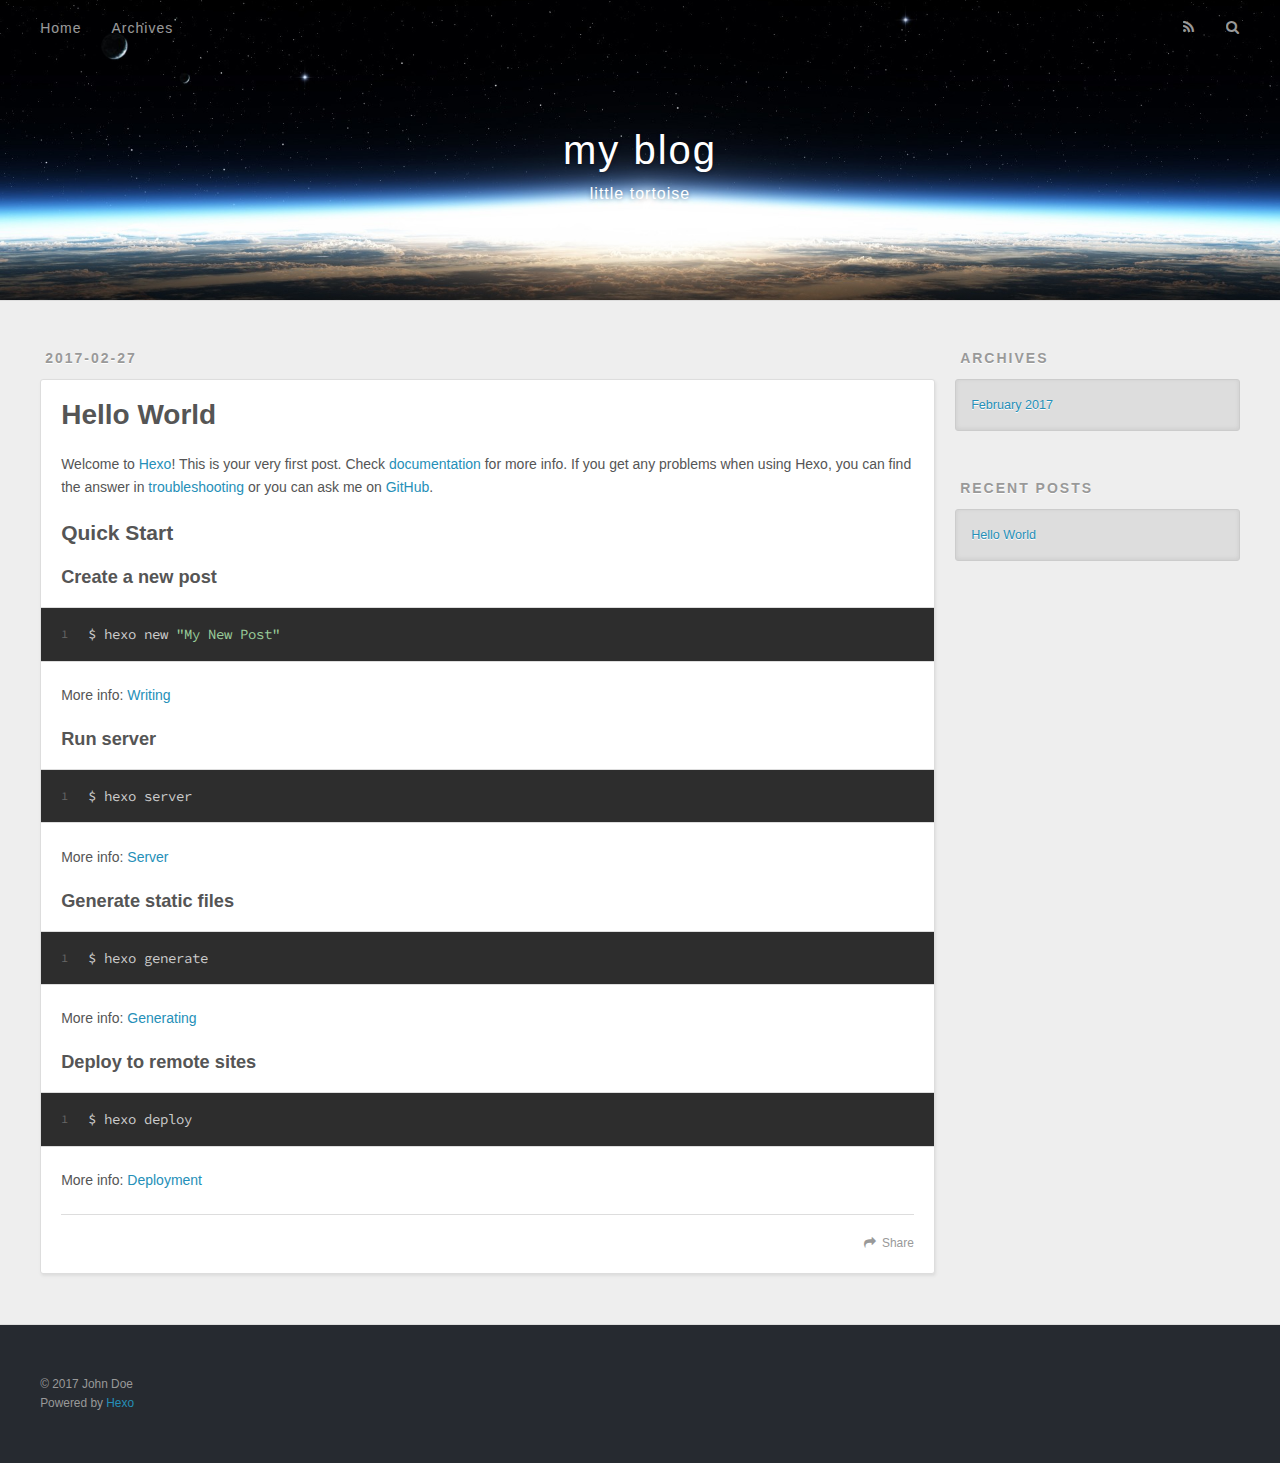
==== commit ca863cbf: "Site updated: 2017-02-28 21:52:40" ====
--- a/index.html
+++ b/index.html
@@ -1,330 +1,93 @@
-<!doctype html>
-
-
-
+<!DOCTYPE html>
+<html>
+<head>
+  <meta charset="utf-8">
   
-
-
-<html class="theme-next muse use-motion" lang="">
-<head>
-  <meta charset="UTF-8"/>
-<meta http-equiv="X-UA-Compatible" content="IE=edge" />
-<meta name="viewport" content="width=device-width, initial-scale=1, maximum-scale=1"/>
-
-
-
-<meta http-equiv="Cache-Control" content="no-transform" />
-<meta http-equiv="Cache-Control" content="no-siteapp" />
-
-
-
-
-
-
-
-
-
-
-
-
-
-
-
-  
-  
-  <link href="/lib/fancybox/source/jquery.fancybox.css?v=2.1.5" rel="stylesheet" type="text/css" />
-
-
-
-
-  
-  
-  
-  
-
-  
-    
-    
-  
-
-  
-
-  
-
-  
-
-  
-
-  
-    
-    
-    <link href="//fonts.googleapis.com/css?family=Lato:300,300italic,400,400italic,700,700italic&subset=latin,latin-ext" rel="stylesheet" type="text/css">
-  
-
-
-
-
-
-
-<link href="/lib/font-awesome/css/font-awesome.min.css?v=4.6.2" rel="stylesheet" type="text/css" />
-
-<link href="/css/main.css?v=5.1.0" rel="stylesheet" type="text/css" />
-
-
-  <meta name="keywords" content="Hexo, NexT" />
-
-
-
-
-
-
-
-
-  <link rel="shortcut icon" type="image/x-icon" href="/favicon.ico?v=5.1.0" />
-
-
-
-
-
-
-<meta property="og:type" content="website">
+  <title>my blog</title>
+  <meta name="viewport" content="width=device-width, initial-scale=1, maximum-scale=1">
+  <meta property="og:type" content="website">
 <meta property="og:title" content="my blog">
 <meta property="og:url" content="http://yoursite.com/index.html">
 <meta property="og:site_name" content="my blog">
 <meta name="twitter:card" content="summary">
 <meta name="twitter:title" content="my blog">
+  
+    <link rel="alternate" href="/atom.xml" title="my blog" type="application/atom+xml">
+  
+  
+    <link rel="icon" href="/favicon.png">
+  
+  
+    <link href="//fonts.googleapis.com/css?family=Source+Code+Pro" rel="stylesheet" type="text/css">
+  
+  <link rel="stylesheet" href="/css/style.css">
+  
 
-
-
-<script type="text/javascript" id="hexo.configurations">
-  var NexT = window.NexT || {};
-  var CONFIG = {
-    root: '/',
-    scheme: 'Muse',
-    sidebar: {"position":"left","display":"post","offset":12,"offset_float":0,"b2t":false,"scrollpercent":false},
-    fancybox: true,
-    motion: true,
-    duoshuo: {
-      userId: '0',
-      author: 'Author'
-    },
-    algolia: {
-      applicationID: '',
-      apiKey: '',
-      indexName: '',
-      hits: {"per_page":10},
-      labels: {"input_placeholder":"Search for Posts","hits_empty":"We didn't find any results for the search: ${query}","hits_stats":"${hits} results found in ${time} ms"}
-    }
-  };
-</script>
-
-
-
-  <link rel="canonical" href="http://yoursite.com/"/>
-
-
-
-
-
-  <title> my blog </title>
 </head>
 
-<body itemscope itemtype="http://schema.org/WebPage" lang="">
-
+<body>
+  <div id="container">
+    <div id="wrap">
+      <header id="header">
+  <div id="banner"></div>
+  <div id="header-outer" class="outer">
+    <div id="header-title" class="inner">
+      <h1 id="logo-wrap">
+        <a href="/" id="logo">my blog</a>
+      </h1>
+      
+        <h2 id="subtitle-wrap">
+          <a href="/" id="subtitle">little tortoise</a>
+        </h2>
+      
+    </div>
+    <div id="header-inner" class="inner">
+      <nav id="main-nav">
+        <a id="main-nav-toggle" class="nav-icon"></a>
+        
+          <a class="main-nav-link" href="/">Home</a>
+        
+          <a class="main-nav-link" href="/archives">Archives</a>
+        
+      </nav>
+      <nav id="sub-nav">
+        
+          <a id="nav-rss-link" class="nav-icon" href="/atom.xml" title="RSS Feed"></a>
+        
+        <a id="nav-search-btn" class="nav-icon" title="Search"></a>
+      </nav>
+      <div id="search-form-wrap">
+        <form action="//google.com/search" method="get" accept-charset="UTF-8" class="search-form"><input type="search" name="q" results="0" class="search-form-input" placeholder="Search"><button type="submit" class="search-form-submit">&#xF002;</button><input type="hidden" name="sitesearch" value="http://yoursite.com"></form>
+      </div>
+    </div>
+  </div>
+</header>
+      <div class="outer">
+        <section id="main">
+  
+    <article id="post-hello-world" class="article article-type-post" itemscope itemprop="blogPost">
+  <div class="article-meta">
+    <a href="/2017/02/27/hello-world/" class="article-date">
+  <time datetime="2017-02-27T14:07:09.296Z" itemprop="datePublished">2017-02-27</time>
+</a>
+    
+  </div>
+  <div class="article-inner">
+    
+    
+      <header class="article-header">
+        
+  
+    <h1 itemprop="name">
+      <a class="article-title" href="/2017/02/27/hello-world/">Hello World</a>
+    </h1>
   
 
-
-
-
-
-
-
-
-
-
-
-
-
-
-  
-  
-    
-  
-
-  <div class="container one-collumn sidebar-position-left 
-   page-home 
- ">
-    <div class="headband"></div>
-
-    <header id="header" class="header" itemscope itemtype="http://schema.org/WPHeader">
-      <div class="header-inner"><div class="site-brand-wrapper">
-  <div class="site-meta ">
-    
-
-    <div class="custom-logo-site-title">
-      <a href="/"  class="brand" rel="start">
-        <span class="logo-line-before"><i></i></span>
-        <span class="site-title">my blog</span>
-        <span class="logo-line-after"><i></i></span>
-      </a>
-    </div>
-      
-        <p class="site-subtitle">little tortoise</p>
-      
-  </div>
-
-  <div class="site-nav-toggle">
-    <button>
-      <span class="btn-bar"></span>
-      <span class="btn-bar"></span>
-      <span class="btn-bar"></span>
-    </button>
-  </div>
-</div>
-
-<nav class="site-nav">
-  
-
-  
-    <ul id="menu" class="menu">
-      
-        
-        <li class="menu-item menu-item-home">
-          <a href="/" rel="section">
-            
-              <i class="menu-item-icon fa fa-fw fa-home"></i> <br />
-            
-            Startseite
-          </a>
-        </li>
-      
-        
-        <li class="menu-item menu-item-archives">
-          <a href="/archives" rel="section">
-            
-              <i class="menu-item-icon fa fa-fw fa-archive"></i> <br />
-            
-            Archiv
-          </a>
-        </li>
-      
-        
-        <li class="menu-item menu-item-tags">
-          <a href="/tags" rel="section">
-            
-              <i class="menu-item-icon fa fa-fw fa-tags"></i> <br />
-            
-            Tags
-          </a>
-        </li>
-      
-
-      
-    </ul>
-  
-
-  
-</nav>
-
-
-
- </div>
-    </header>
-
-    <main id="main" class="main">
-      <div class="main-inner">
-        <div class="content-wrap">
-          <div id="content" class="content">
-            
-  <section id="posts" class="posts-expand">
-    
-      
-
-  
-
-  
-  
-  
-
-  <article class="post post-type-normal " itemscope itemtype="http://schema.org/Article">
-    <link itemprop="mainEntityOfPage" href="http://yoursite.com/2017/02/27/hello-world/">
-
-    <span hidden itemprop="author" itemscope itemtype="http://schema.org/Person">
-      <meta itemprop="name" content="John Doe">
-      <meta itemprop="description" content="">
-      <meta itemprop="image" content="/images/avatar.gif">
-    </span>
-
-    <span hidden itemprop="publisher" itemscope itemtype="http://schema.org/Organization">
-      <meta itemprop="name" content="my blog">
-    </span>
-
-    
-      <header class="post-header">
-
-        
-        
-          <h1 class="post-title" itemprop="name headline">
-            
-            
-              
-                
-                <a class="post-title-link" href="/2017/02/27/hello-world/" itemprop="url">
-                  Hello World
-                </a>
-              
-            
-          </h1>
-        
-
-        <div class="post-meta">
-          <span class="post-time">
-            
-              <span class="post-meta-item-icon">
-                <i class="fa fa-calendar-o"></i>
-              </span>
-              
-                <span class="post-meta-item-text">Veröffentlicht am</span>
-              
-              <time title="Post created" itemprop="dateCreated datePublished" datetime="2017-02-27T22:07:09+08:00">
-                2017-02-27
-              </time>
-            
-
-            
-
-            
-          </span>
-
-          
-
-          
-            
-          
-
-          
-          
-
-          
-
-          
-
-          
-
-        </div>
       </header>
     
-
-
-    <div class="post-body" itemprop="articleBody">
-
+    <div class="article-entry" itemprop="articleBody">
       
-      
-
-      
-        
-          
-            <p>Welcome to <a href="https://hexo.io/" target="_blank" rel="external">Hexo</a>! This is your very first post. Check <a href="https://hexo.io/docs/" target="_blank" rel="external">documentation</a> for more info. If you get any problems when using Hexo, you can find the answer in <a href="https://hexo.io/docs/troubleshooting.html" target="_blank" rel="external">troubleshooting</a> or you can ask me on <a href="https://github.com/hexojs/hexo/issues" target="_blank" rel="external">GitHub</a>.</p>
+        <p>Welcome to <a href="https://hexo.io/" target="_blank" rel="external">Hexo</a>! This is your very first post. Check <a href="https://hexo.io/docs/" target="_blank" rel="external">documentation</a> for more info. If you get any problems when using Hexo, you can find the answer in <a href="https://hexo.io/docs/troubleshooting.html" target="_blank" rel="external">troubleshooting</a> or you can ask me on <a href="https://github.com/hexojs/hexo/issues" target="_blank" rel="external">GitHub</a>.</p>
 <h2 id="Quick-Start"><a href="#Quick-Start" class="headerlink" title="Quick Start"></a>Quick Start</h2><h3 id="Create-a-new-post"><a href="#Create-a-new-post" class="headerlink" title="Create a new post"></a>Create a new post</h3><figure class="highlight bash"><table><tr><td class="gutter"><pre><div class="line">1</div></pre></td><td class="code"><pre><div class="line">$ hexo new <span class="string">"My New Post"</span></div></pre></td></tr></table></figure>
 <p>More info: <a href="https://hexo.io/docs/writing.html" target="_blank" rel="external">Writing</a></p>
 <h3 id="Run-server"><a href="#Run-server" class="headerlink" title="Run server"></a>Run server</h3><figure class="highlight bash"><table><tr><td class="gutter"><pre><div class="line">1</div></pre></td><td class="code"><pre><div class="line">$ hexo server</div></pre></td></tr></table></figure>
@@ -334,267 +97,88 @@
 <h3 id="Deploy-to-remote-sites"><a href="#Deploy-to-remote-sites" class="headerlink" title="Deploy to remote sites"></a>Deploy to remote sites</h3><figure class="highlight bash"><table><tr><td class="gutter"><pre><div class="line">1</div></pre></td><td class="code"><pre><div class="line">$ hexo deploy</div></pre></td></tr></table></figure>
 <p>More info: <a href="https://hexo.io/docs/deployment.html" target="_blank" rel="external">Deployment</a></p>
 
-          
-        
       
     </div>
-
-    <div>
-      
-    </div>
-
-    <div>
-      
-    </div>
-
-
-    <footer class="post-footer">
-      
-
-      
-
-      
-
+    <footer class="article-footer">
+      <a data-url="http://yoursite.com/2017/02/27/hello-world/" data-id="cizplevfi0000fgt8evbacyic" class="article-share-link">Share</a>
       
       
-        <div class="post-eof"></div>
-      
     </footer>
-  </article>
-
-
-    
-  </section>
-
+  </div>
   
-
-          
-          </div>
-          
-
-
-          
-
-        </div>
-        
-          
-  
-  <div class="sidebar-toggle">
-    <div class="sidebar-toggle-line-wrap">
-      <span class="sidebar-toggle-line sidebar-toggle-line-first"></span>
-      <span class="sidebar-toggle-line sidebar-toggle-line-middle"></span>
-      <span class="sidebar-toggle-line sidebar-toggle-line-last"></span>
-    </div>
-  </div>
-
-  <aside id="sidebar" class="sidebar">
-    <div class="sidebar-inner">
-
-      
-
-      
-
-      <section class="site-overview sidebar-panel sidebar-panel-active">
-        <div class="site-author motion-element" itemprop="author" itemscope itemtype="http://schema.org/Person">
-          <img class="site-author-image" itemprop="image"
-               src="/images/avatar.gif"
-               alt="John Doe" />
-          <p class="site-author-name" itemprop="name">John Doe</p>
-           
-              <p class="site-description motion-element" itemprop="description"></p>
-          
-        </div>
-        <nav class="site-state motion-element">
-        
-          
-            <div class="site-state-item site-state-posts">
-              <a href="/archives">
-                <span class="site-state-item-count">1</span>
-                <span class="site-state-item-name">Artikel</span>
-              </a>
-            </div>
-          
-
-          
-
-          
-
-        </nav>
-
-        
-
-        <div class="links-of-author motion-element">
-          
-        </div>
-
-        
-        
-
-        
-        
-
-        
-
-
-      </section>
-
-      
-
-      
-
-    </div>
-  </aside>
-
-
-        
-      </div>
-    </main>
-
-    <footer id="footer" class="footer">
-      <div class="footer-inner">
-        <div class="copyright" >
-  
-  &copy; 
-  <span itemprop="copyrightYear">2017</span>
-  <span class="with-love">
-    <i class="fa fa-heart"></i>
-  </span>
-  <span class="author" itemprop="copyrightHolder">John Doe</span>
-</div>
-
-
-<div class="powered-by">
-  Erstellt mit  <a class="theme-link" href="https://hexo.io">Hexo</a>
-</div>
-
-<div class="theme-info">
-  Theme -
-  <a class="theme-link" href="https://github.com/iissnan/hexo-theme-next">
-    NexT.Muse
-  </a>
-</div>
-
-
-        
-
-        
-      </div>
-    </footer>
-
-    
-      <div class="back-to-top">
-        <i class="fa fa-arrow-up"></i>
-        
-      </div>
-    
-    
-  </div>
-
-  
-
-<script type="text/javascript">
-  if (Object.prototype.toString.call(window.Promise) !== '[object Function]') {
-    window.Promise = null;
-  }
-</script>
-
-
-
-
-
-
-
+</article>
 
 
   
 
+</section>
+        
+          <aside id="sidebar">
+  
+    
 
+  
+    
+
+  
+    
+  
+    
+  <div class="widget-wrap">
+    <h3 class="widget-title">Archives</h3>
+    <div class="widget">
+      <ul class="archive-list"><li class="archive-list-item"><a class="archive-list-link" href="/archives/2017/02/">February 2017</a></li></ul>
+    </div>
+  </div>
 
 
   
-  <script type="text/javascript" src="/lib/jquery/index.js?v=2.1.3"></script>
+    
+  <div class="widget-wrap">
+    <h3 class="widget-title">Recent Posts</h3>
+    <div class="widget">
+      <ul>
+        
+          <li>
+            <a href="/2017/02/27/hello-world/">Hello World</a>
+          </li>
+        
+      </ul>
+    </div>
+  </div>
 
   
-  <script type="text/javascript" src="/lib/fastclick/lib/fastclick.min.js?v=1.0.6"></script>
+</aside>
+        
+      </div>
+      <footer id="footer">
+  
+  <div class="outer">
+    <div id="footer-info" class="inner">
+      &copy; 2017 John Doe<br>
+      Powered by <a href="http://hexo.io/" target="_blank">Hexo</a>
+    </div>
+  </div>
+</footer>
+    </div>
+    <nav id="mobile-nav">
+  
+    <a href="/" class="mobile-nav-link">Home</a>
+  
+    <a href="/archives" class="mobile-nav-link">Archives</a>
+  
+</nav>
+    
 
-  
-  <script type="text/javascript" src="/lib/jquery_lazyload/jquery.lazyload.js?v=1.9.7"></script>
-
-  
-  <script type="text/javascript" src="/lib/velocity/velocity.min.js?v=1.2.1"></script>
-
-  
-  <script type="text/javascript" src="/lib/velocity/velocity.ui.min.js?v=1.2.1"></script>
-
-  
-  <script type="text/javascript" src="/lib/fancybox/source/jquery.fancybox.pack.js?v=2.1.5"></script>
+<script src="//ajax.googleapis.com/ajax/libs/jquery/2.0.3/jquery.min.js"></script>
 
 
-  
+  <link rel="stylesheet" href="/fancybox/jquery.fancybox.css">
+  <script src="/fancybox/jquery.fancybox.pack.js"></script>
 
 
-  <script type="text/javascript" src="/js/src/utils.js?v=5.1.0"></script>
+<script src="/js/script.js"></script>
 
-  <script type="text/javascript" src="/js/src/motion.js?v=5.1.0"></script>
-
-
-
-  
-  
-
-  
-
-  
-
-
-  <script type="text/javascript" src="/js/src/bootstrap.js?v=5.1.0"></script>
-
-
-
-  
-
-
-
-  
-
-
-
-
-	
-
-
-
-
-
-  
-
-
-
-
-
-  
-
-
-
-
-
-  
-
-
-
-  
-  
-
-  
-
-  
-
-  
-
-  
-
-
-  
-
+  </div>
 </body>
-</html>
+</html>--- a/css/style.css
+++ b/css/style.css
@@ -0,0 +1,1374 @@
+body {
+  width: 100%;
+}
+body:before,
+body:after {
+  content: "";
+  display: table;
+}
+body:after {
+  clear: both;
+}
+html,
+body,
+div,
+span,
+applet,
+object,
+iframe,
+h1,
+h2,
+h3,
+h4,
+h5,
+h6,
+p,
+blockquote,
+pre,
+a,
+abbr,
+acronym,
+address,
+big,
+cite,
+code,
+del,
+dfn,
+em,
+img,
+ins,
+kbd,
+q,
+s,
+samp,
+small,
+strike,
+strong,
+sub,
+sup,
+tt,
+var,
+dl,
+dt,
+dd,
+ol,
+ul,
+li,
+fieldset,
+form,
+label,
+legend,
+table,
+caption,
+tbody,
+tfoot,
+thead,
+tr,
+th,
+td {
+  margin: 0;
+  padding: 0;
+  border: 0;
+  outline: 0;
+  font-weight: inherit;
+  font-style: inherit;
+  font-family: inherit;
+  font-size: 100%;
+  vertical-align: baseline;
+}
+body {
+  line-height: 1;
+  color: #000;
+  background: #fff;
+}
+ol,
+ul {
+  list-style: none;
+}
+table {
+  border-collapse: separate;
+  border-spacing: 0;
+  vertical-align: middle;
+}
+caption,
+th,
+td {
+  text-align: left;
+  font-weight: normal;
+  vertical-align: middle;
+}
+a img {
+  border: none;
+}
+input,
+button {
+  margin: 0;
+  padding: 0;
+}
+input::-moz-focus-inner,
+button::-moz-focus-inner {
+  border: 0;
+  padding: 0;
+}
+@font-face {
+  font-family: FontAwesome;
+  font-style: normal;
+  font-weight: normal;
+  src: url("fonts/fontawesome-webfont.eot?v=#4.0.3");
+  src: url("fonts/fontawesome-webfont.eot?#iefix&v=#4.0.3") format("embedded-opentype"), url("fonts/fontawesome-webfont.woff?v=#4.0.3") format("woff"), url("fonts/fontawesome-webfont.ttf?v=#4.0.3") format("truetype"), url("fonts/fontawesome-webfont.svg#fontawesomeregular?v=#4.0.3") format("svg");
+}
+html,
+body,
+#container {
+  height: 100%;
+}
+body {
+  background: #eee;
+  font: 14px "Helvetica Neue", Helvetica, Arial, sans-serif;
+  -webkit-text-size-adjust: 100%;
+}
+.outer {
+  max-width: 1220px;
+  margin: 0 auto;
+  padding: 0 20px;
+}
+.outer:before,
+.outer:after {
+  content: "";
+  display: table;
+}
+.outer:after {
+  clear: both;
+}
+.inner {
+  display: inline;
+  float: left;
+  width: 98.33333333333333%;
+  margin: 0 0.833333333333333%;
+}
+.left,
+.alignleft {
+  float: left;
+}
+.right,
+.alignright {
+  float: right;
+}
+.clear {
+  clear: both;
+}
+#container {
+  position: relative;
+}
+.mobile-nav-on {
+  overflow: hidden;
+}
+#wrap {
+  height: 100%;
+  width: 100%;
+  position: absolute;
+  top: 0;
+  left: 0;
+  -webkit-transition: 0.2s ease-out;
+  -moz-transition: 0.2s ease-out;
+  -ms-transition: 0.2s ease-out;
+  transition: 0.2s ease-out;
+  z-index: 1;
+  background: #eee;
+}
+.mobile-nav-on #wrap {
+  left: 280px;
+}
+@media screen and (min-width: 768px) {
+  #main {
+    display: inline;
+    float: left;
+    width: 73.33333333333333%;
+    margin: 0 0.833333333333333%;
+  }
+}
+.article-date,
+.article-category-link,
+.archive-year,
+.widget-title {
+  text-decoration: none;
+  text-transform: uppercase;
+  letter-spacing: 2px;
+  color: #999;
+  margin-bottom: 1em;
+  margin-left: 5px;
+  line-height: 1em;
+  text-shadow: 0 1px #fff;
+  font-weight: bold;
+}
+.article-inner,
+.archive-article-inner {
+  background: #fff;
+  -webkit-box-shadow: 1px 2px 3px #ddd;
+  box-shadow: 1px 2px 3px #ddd;
+  border: 1px solid #ddd;
+  border-radius: 3px;
+}
+.article-entry h1,
+.widget h1 {
+  font-size: 2em;
+}
+.article-entry h2,
+.widget h2 {
+  font-size: 1.5em;
+}
+.article-entry h3,
+.widget h3 {
+  font-size: 1.3em;
+}
+.article-entry h4,
+.widget h4 {
+  font-size: 1.2em;
+}
+.article-entry h5,
+.widget h5 {
+  font-size: 1em;
+}
+.article-entry h6,
+.widget h6 {
+  font-size: 1em;
+  color: #999;
+}
+.article-entry hr,
+.widget hr {
+  border: 1px dashed #ddd;
+}
+.article-entry strong,
+.widget strong {
+  font-weight: bold;
+}
+.article-entry em,
+.widget em,
+.article-entry cite,
+.widget cite {
+  font-style: italic;
+}
+.article-entry sup,
+.widget sup,
+.article-entry sub,
+.widget sub {
+  font-size: 0.75em;
+  line-height: 0;
+  position: relative;
+  vertical-align: baseline;
+}
+.article-entry sup,
+.widget sup {
+  top: -0.5em;
+}
+.article-entry sub,
+.widget sub {
+  bottom: -0.2em;
+}
+.article-entry small,
+.widget small {
+  font-size: 0.85em;
+}
+.article-entry acronym,
+.widget acronym,
+.article-entry abbr,
+.widget abbr {
+  border-bottom: 1px dotted;
+}
+.article-entry ul,
+.widget ul,
+.article-entry ol,
+.widget ol,
+.article-entry dl,
+.widget dl {
+  margin: 0 20px;
+  line-height: 1.6em;
+}
+.article-entry ul ul,
+.widget ul ul,
+.article-entry ol ul,
+.widget ol ul,
+.article-entry ul ol,
+.widget ul ol,
+.article-entry ol ol,
+.widget ol ol {
+  margin-top: 0;
+  margin-bottom: 0;
+}
+.article-entry ul,
+.widget ul {
+  list-style: disc;
+}
+.article-entry ol,
+.widget ol {
+  list-style: decimal;
+}
+.article-entry dt,
+.widget dt {
+  font-weight: bold;
+}
+#header {
+  height: 300px;
+  position: relative;
+  border-bottom: 1px solid #ddd;
+}
+#header:before,
+#header:after {
+  content: "";
+  position: absolute;
+  left: 0;
+  right: 0;
+  height: 40px;
+}
+#header:before {
+  top: 0;
+  background: -webkit-linear-gradient(rgba(0,0,0,0.2), transparent);
+  background: -moz-linear-gradient(rgba(0,0,0,0.2), transparent);
+  background: -ms-linear-gradient(rgba(0,0,0,0.2), transparent);
+  background: linear-gradient(rgba(0,0,0,0.2), transparent);
+}
+#header:after {
+  bottom: 0;
+  background: -webkit-linear-gradient(transparent, rgba(0,0,0,0.2));
+  background: -moz-linear-gradient(transparent, rgba(0,0,0,0.2));
+  background: -ms-linear-gradient(transparent, rgba(0,0,0,0.2));
+  background: linear-gradient(transparent, rgba(0,0,0,0.2));
+}
+#header-outer {
+  height: 100%;
+  position: relative;
+}
+#header-inner {
+  position: relative;
+  overflow: hidden;
+}
+#banner {
+  position: absolute;
+  top: 0;
+  left: 0;
+  width: 100%;
+  height: 100%;
+  background: url("images/banner.jpg") center #000;
+  -webkit-background-size: cover;
+  -moz-background-size: cover;
+  background-size: cover;
+  z-index: -1;
+}
+#header-title {
+  text-align: center;
+  height: 40px;
+  position: absolute;
+  top: 50%;
+  left: 0;
+  margin-top: -20px;
+}
+#logo,
+#subtitle {
+  text-decoration: none;
+  color: #fff;
+  font-weight: 300;
+  text-shadow: 0 1px 4px rgba(0,0,0,0.3);
+}
+#logo {
+  font-size: 40px;
+  line-height: 40px;
+  letter-spacing: 2px;
+}
+#subtitle {
+  font-size: 16px;
+  line-height: 16px;
+  letter-spacing: 1px;
+}
+#subtitle-wrap {
+  margin-top: 16px;
+}
+#main-nav {
+  float: left;
+  margin-left: -15px;
+}
+.nav-icon,
+.main-nav-link {
+  float: left;
+  color: #fff;
+  opacity: 0.6;
+  text-decoration: none;
+  text-shadow: 0 1px rgba(0,0,0,0.2);
+  -webkit-transition: opacity 0.2s;
+  -moz-transition: opacity 0.2s;
+  -ms-transition: opacity 0.2s;
+  transition: opacity 0.2s;
+  display: block;
+  padding: 20px 15px;
+}
+.nav-icon:hover,
+.main-nav-link:hover {
+  opacity: 1;
+}
+.nav-icon {
+  font-family: FontAwesome;
+  text-align: center;
+  font-size: 14px;
+  width: 14px;
+  height: 14px;
+  padding: 20px 15px;
+  position: relative;
+  cursor: pointer;
+}
+.main-nav-link {
+  font-weight: 300;
+  letter-spacing: 1px;
+}
+@media screen and (max-width: 479px) {
+  .main-nav-link {
+    display: none;
+  }
+}
+#main-nav-toggle {
+  display: none;
+}
+#main-nav-toggle:before {
+  content: "\f0c9";
+}
+@media screen and (max-width: 479px) {
+  #main-nav-toggle {
+    display: block;
+  }
+}
+#sub-nav {
+  float: right;
+  margin-right: -15px;
+}
+#nav-rss-link:before {
+  content: "\f09e";
+}
+#nav-search-btn:before {
+  content: "\f002";
+}
+#search-form-wrap {
+  position: absolute;
+  top: 15px;
+  width: 150px;
+  height: 30px;
+  right: -150px;
+  opacity: 0;
+  -webkit-transition: 0.2s ease-out;
+  -moz-transition: 0.2s ease-out;
+  -ms-transition: 0.2s ease-out;
+  transition: 0.2s ease-out;
+}
+#search-form-wrap.on {
+  opacity: 1;
+  right: 0;
+}
+@media screen and (max-width: 479px) {
+  #search-form-wrap {
+    width: 100%;
+    right: -100%;
+  }
+}
+.search-form {
+  position: absolute;
+  top: 0;
+  left: 0;
+  right: 0;
+  background: #fff;
+  padding: 5px 15px;
+  border-radius: 15px;
+  -webkit-box-shadow: 0 0 10px rgba(0,0,0,0.3);
+  box-shadow: 0 0 10px rgba(0,0,0,0.3);
+}
+.search-form-input {
+  border: none;
+  background: none;
+  color: #555;
+  width: 100%;
+  font: 13px "Helvetica Neue", Helvetica, Arial, sans-serif;
+  outline: none;
+}
+.search-form-input::-webkit-search-results-decoration,
+.search-form-input::-webkit-search-cancel-button {
+  -webkit-appearance: none;
+}
+.search-form-submit {
+  position: absolute;
+  top: 50%;
+  right: 10px;
+  margin-top: -7px;
+  font: 13px FontAwesome;
+  border: none;
+  background: none;
+  color: #bbb;
+  cursor: pointer;
+}
+.search-form-submit:hover,
+.search-form-submit:focus {
+  color: #777;
+}
+.article {
+  margin: 50px 0;
+}
+.article-inner {
+  overflow: hidden;
+}
+.article-meta:before,
+.article-meta:after {
+  content: "";
+  display: table;
+}
+.article-meta:after {
+  clear: both;
+}
+.article-date {
+  float: left;
+}
+.article-category {
+  float: left;
+  line-height: 1em;
+  color: #ccc;
+  text-shadow: 0 1px #fff;
+  margin-left: 8px;
+}
+.article-category:before {
+  content: "\2022";
+}
+.article-category-link {
+  margin: 0 12px 1em;
+}
+.article-header {
+  padding: 20px 20px 0;
+}
+.article-title {
+  text-decoration: none;
+  font-size: 2em;
+  font-weight: bold;
+  color: #555;
+  line-height: 1.1em;
+  -webkit-transition: color 0.2s;
+  -moz-transition: color 0.2s;
+  -ms-transition: color 0.2s;
+  transition: color 0.2s;
+}
+a.article-title:hover {
+  color: #258fb8;
+}
+.article-entry {
+  color: #555;
+  padding: 0 20px;
+}
+.article-entry:before,
+.article-entry:after {
+  content: "";
+  display: table;
+}
+.article-entry:after {
+  clear: both;
+}
+.article-entry p,
+.article-entry table {
+  line-height: 1.6em;
+  margin: 1.6em 0;
+}
+.article-entry h1,
+.article-entry h2,
+.article-entry h3,
+.article-entry h4,
+.article-entry h5,
+.article-entry h6 {
+  font-weight: bold;
+}
+.article-entry h1,
+.article-entry h2,
+.article-entry h3,
+.article-entry h4,
+.article-entry h5,
+.article-entry h6 {
+  line-height: 1.1em;
+  margin: 1.1em 0;
+}
+.article-entry a {
+  color: #258fb8;
+  text-decoration: none;
+}
+.article-entry a:hover {
+  text-decoration: underline;
+}
+.article-entry ul,
+.article-entry ol,
+.article-entry dl {
+  margin-top: 1.6em;
+  margin-bottom: 1.6em;
+}
+.article-entry img,
+.article-entry video {
+  max-width: 100%;
+  height: auto;
+  display: block;
+  margin: auto;
+}
+.article-entry iframe {
+  border: none;
+}
+.article-entry table {
+  width: 100%;
+  border-collapse: collapse;
+  border-spacing: 0;
+}
+.article-entry th {
+  font-weight: bold;
+  border-bottom: 3px solid #ddd;
+  padding-bottom: 0.5em;
+}
+.article-entry td {
+  border-bottom: 1px solid #ddd;
+  padding: 10px 0;
+}
+.article-entry blockquote {
+  font-family: Georgia, "Times New Roman", serif;
+  font-size: 1.4em;
+  margin: 1.6em 20px;
+  text-align: center;
+}
+.article-entry blockquote footer {
+  font-size: 14px;
+  margin: 1.6em 0;
+  font-family: "Helvetica Neue", Helvetica, Arial, sans-serif;
+}
+.article-entry blockquote footer cite:before {
+  content: "—";
+  padding: 0 0.5em;
+}
+.article-entry .pullquote {
+  text-align: left;
+  width: 45%;
+  margin: 0;
+}
+.article-entry .pullquote.left {
+  margin-left: 0.5em;
+  margin-right: 1em;
+}
+.article-entry .pullquote.right {
+  margin-right: 0.5em;
+  margin-left: 1em;
+}
+.article-entry .caption {
+  color: #999;
+  display: block;
+  font-size: 0.9em;
+  margin-top: 0.5em;
+  position: relative;
+  text-align: center;
+}
+.article-entry .video-container {
+  position: relative;
+  padding-top: 56.25%;
+  height: 0;
+  overflow: hidden;
+}
+.article-entry .video-container iframe,
+.article-entry .video-container object,
+.article-entry .video-container embed {
+  position: absolute;
+  top: 0;
+  left: 0;
+  width: 100%;
+  height: 100%;
+  margin-top: 0;
+}
+.article-more-link a {
+  display: inline-block;
+  line-height: 1em;
+  padding: 6px 15px;
+  border-radius: 15px;
+  background: #eee;
+  color: #999;
+  text-shadow: 0 1px #fff;
+  text-decoration: none;
+}
+.article-more-link a:hover {
+  background: #258fb8;
+  color: #fff;
+  text-decoration: none;
+  text-shadow: 0 1px #1e7293;
+}
+.article-footer {
+  font-size: 0.85em;
+  line-height: 1.6em;
+  border-top: 1px solid #ddd;
+  padding-top: 1.6em;
+  margin: 0 20px 20px;
+}
+.article-footer:before,
+.article-footer:after {
+  content: "";
+  display: table;
+}
+.article-footer:after {
+  clear: both;
+}
+.article-footer a {
+  color: #999;
+  text-decoration: none;
+}
+.article-footer a:hover {
+  color: #555;
+}
+.article-tag-list-item {
+  float: left;
+  margin-right: 10px;
+}
+.article-tag-list-link:before {
+  content: "#";
+}
+.article-comment-link {
+  float: right;
+}
+.article-comment-link:before {
+  content: "\f075";
+  font-family: FontAwesome;
+  padding-right: 8px;
+}
+.article-share-link {
+  cursor: pointer;
+  float: right;
+  margin-left: 20px;
+}
+.article-share-link:before {
+  content: "\f064";
+  font-family: FontAwesome;
+  padding-right: 6px;
+}
+#article-nav {
+  position: relative;
+}
+#article-nav:before,
+#article-nav:after {
+  content: "";
+  display: table;
+}
+#article-nav:after {
+  clear: both;
+}
+@media screen and (min-width: 768px) {
+  #article-nav {
+    margin: 50px 0;
+  }
+  #article-nav:before {
+    width: 8px;
+    height: 8px;
+    position: absolute;
+    top: 50%;
+    left: 50%;
+    margin-top: -4px;
+    margin-left: -4px;
+    content: "";
+    border-radius: 50%;
+    background: #ddd;
+    -webkit-box-shadow: 0 1px 2px #fff;
+    box-shadow: 0 1px 2px #fff;
+  }
+}
+.article-nav-link-wrap {
+  text-decoration: none;
+  text-shadow: 0 1px #fff;
+  color: #999;
+  -webkit-box-sizing: border-box;
+  -moz-box-sizing: border-box;
+  box-sizing: border-box;
+  margin-top: 50px;
+  text-align: center;
+  display: block;
+}
+.article-nav-link-wrap:hover {
+  color: #555;
+}
+@media screen and (min-width: 768px) {
+  .article-nav-link-wrap {
+    width: 50%;
+    margin-top: 0;
+  }
+}
+@media screen and (min-width: 768px) {
+  #article-nav-newer {
+    float: left;
+    text-align: right;
+    padding-right: 20px;
+  }
+}
+@media screen and (min-width: 768px) {
+  #article-nav-older {
+    float: right;
+    text-align: left;
+    padding-left: 20px;
+  }
+}
+.article-nav-caption {
+  text-transform: uppercase;
+  letter-spacing: 2px;
+  color: #ddd;
+  line-height: 1em;
+  font-weight: bold;
+}
+#article-nav-newer .article-nav-caption {
+  margin-right: -2px;
+}
+.article-nav-title {
+  font-size: 0.85em;
+  line-height: 1.6em;
+  margin-top: 0.5em;
+}
+.article-share-box {
+  position: absolute;
+  display: none;
+  background: #fff;
+  -webkit-box-shadow: 1px 2px 10px rgba(0,0,0,0.2);
+  box-shadow: 1px 2px 10px rgba(0,0,0,0.2);
+  border-radius: 3px;
+  margin-left: -145px;
+  overflow: hidden;
+  z-index: 1;
+}
+.article-share-box.on {
+  display: block;
+}
+.article-share-input {
+  width: 100%;
+  background: none;
+  -webkit-box-sizing: border-box;
+  -moz-box-sizing: border-box;
+  box-sizing: border-box;
+  font: 14px "Helvetica Neue", Helvetica, Arial, sans-serif;
+  padding: 0 15px;
+  color: #555;
+  outline: none;
+  border: 1px solid #ddd;
+  border-radius: 3px 3px 0 0;
+  height: 36px;
+  line-height: 36px;
+}
+.article-share-links {
+  background: #eee;
+}
+.article-share-links:before,
+.article-share-links:after {
+  content: "";
+  display: table;
+}
+.article-share-links:after {
+  clear: both;
+}
+.article-share-twitter,
+.article-share-facebook,
+.article-share-pinterest,
+.article-share-google {
+  width: 50px;
+  height: 36px;
+  display: block;
+  float: left;
+  position: relative;
+  color: #999;
+  text-shadow: 0 1px #fff;
+}
+.article-share-twitter:before,
+.article-share-facebook:before,
+.article-share-pinterest:before,
+.article-share-google:before {
+  font-size: 20px;
+  font-family: FontAwesome;
+  width: 20px;
+  height: 20px;
+  position: absolute;
+  top: 50%;
+  left: 50%;
+  margin-top: -10px;
+  margin-left: -10px;
+  text-align: center;
+}
+.article-share-twitter:hover,
+.article-share-facebook:hover,
+.article-share-pinterest:hover,
+.article-share-google:hover {
+  color: #fff;
+}
+.article-share-twitter:before {
+  content: "\f099";
+}
+.article-share-twitter:hover {
+  background: #00aced;
+  text-shadow: 0 1px #008abe;
+}
+.article-share-facebook:before {
+  content: "\f09a";
+}
+.article-share-facebook:hover {
+  background: #3b5998;
+  text-shadow: 0 1px #2f477a;
+}
+.article-share-pinterest:before {
+  content: "\f0d2";
+}
+.article-share-pinterest:hover {
+  background: #cb2027;
+  text-shadow: 0 1px #a21a1f;
+}
+.article-share-google:before {
+  content: "\f0d5";
+}
+.article-share-google:hover {
+  background: #dd4b39;
+  text-shadow: 0 1px #be3221;
+}
+.article-gallery {
+  background: #000;
+  position: relative;
+}
+.article-gallery-photos {
+  position: relative;
+  overflow: hidden;
+}
+.article-gallery-img {
+  display: none;
+  max-width: 100%;
+}
+.article-gallery-img:first-child {
+  display: block;
+}
+.article-gallery-img.loaded {
+  position: absolute;
+  display: block;
+}
+.article-gallery-img img {
+  display: block;
+  max-width: 100%;
+  margin: 0 auto;
+}
+#comments {
+  background: #fff;
+  -webkit-box-shadow: 1px 2px 3px #ddd;
+  box-shadow: 1px 2px 3px #ddd;
+  padding: 20px;
+  border: 1px solid #ddd;
+  border-radius: 3px;
+  margin: 50px 0;
+}
+#comments a {
+  color: #258fb8;
+}
+.archives-wrap {
+  margin: 50px 0;
+}
+.archives:before,
+.archives:after {
+  content: "";
+  display: table;
+}
+.archives:after {
+  clear: both;
+}
+.archive-year-wrap {
+  margin-bottom: 1em;
+}
+.archives {
+  -webkit-column-gap: 10px;
+  -moz-column-gap: 10px;
+  column-gap: 10px;
+}
+@media screen and (min-width: 480px) and (max-width: 767px) {
+  .archives {
+    -webkit-column-count: 2;
+    -moz-column-count: 2;
+    column-count: 2;
+  }
+}
+@media screen and (min-width: 768px) {
+  .archives {
+    -webkit-column-count: 3;
+    -moz-column-count: 3;
+    column-count: 3;
+  }
+}
+.archive-article {
+  -webkit-column-break-inside: avoid;
+  page-break-inside: avoid;
+  overflow: hidden;
+  break-inside: avoid-column;
+}
+.archive-article-inner {
+  padding: 10px;
+  margin-bottom: 15px;
+}
+.archive-article-title {
+  text-decoration: none;
+  font-weight: bold;
+  color: #555;
+  -webkit-transition: color 0.2s;
+  -moz-transition: color 0.2s;
+  -ms-transition: color 0.2s;
+  transition: color 0.2s;
+  line-height: 1.6em;
+}
+.archive-article-title:hover {
+  color: #258fb8;
+}
+.archive-article-footer {
+  margin-top: 1em;
+}
+.archive-article-date {
+  color: #999;
+  text-decoration: none;
+  font-size: 0.85em;
+  line-height: 1em;
+  margin-bottom: 0.5em;
+  display: block;
+}
+#page-nav {
+  margin: 50px auto;
+  background: #fff;
+  -webkit-box-shadow: 1px 2px 3px #ddd;
+  box-shadow: 1px 2px 3px #ddd;
+  border: 1px solid #ddd;
+  border-radius: 3px;
+  text-align: center;
+  color: #999;
+  overflow: hidden;
+}
+#page-nav:before,
+#page-nav:after {
+  content: "";
+  display: table;
+}
+#page-nav:after {
+  clear: both;
+}
+#page-nav a,
+#page-nav span {
+  padding: 10px 20px;
+  line-height: 1;
+  height: 2ex;
+}
+#page-nav a {
+  color: #999;
+  text-decoration: none;
+}
+#page-nav a:hover {
+  background: #999;
+  color: #fff;
+}
+#page-nav .prev {
+  float: left;
+}
+#page-nav .next {
+  float: right;
+}
+#page-nav .page-number {
+  display: inline-block;
+}
+@media screen and (max-width: 479px) {
+  #page-nav .page-number {
+    display: none;
+  }
+}
+#page-nav .current {
+  color: #555;
+  font-weight: bold;
+}
+#page-nav .space {
+  color: #ddd;
+}
+#footer {
+  background: #262a30;
+  padding: 50px 0;
+  border-top: 1px solid #ddd;
+  color: #999;
+}
+#footer a {
+  color: #258fb8;
+  text-decoration: none;
+}
+#footer a:hover {
+  text-decoration: underline;
+}
+#footer-info {
+  line-height: 1.6em;
+  font-size: 0.85em;
+}
+.article-entry pre,
+.article-entry .highlight {
+  background: #2d2d2d;
+  margin: 0 -20px;
+  padding: 15px 20px;
+  border-style: solid;
+  border-color: #ddd;
+  border-width: 1px 0;
+  overflow: auto;
+  color: #ccc;
+  line-height: 22.400000000000002px;
+}
+.article-entry .highlight .gutter pre,
+.article-entry .gist .gist-file .gist-data .line-numbers {
+  color: #666;
+  font-size: 0.85em;
+}
+.article-entry pre,
+.article-entry code {
+  font-family: "Source Code Pro", Consolas, Monaco, Menlo, Consolas, monospace;
+}
+.article-entry code {
+  background: #eee;
+  text-shadow: 0 1px #fff;
+  padding: 0 0.3em;
+}
+.article-entry pre code {
+  background: none;
+  text-shadow: none;
+  padding: 0;
+}
+.article-entry .highlight pre {
+  border: none;
+  margin: 0;
+  padding: 0;
+}
+.article-entry .highlight table {
+  margin: 0;
+  width: auto;
+}
+.article-entry .highlight td {
+  border: none;
+  padding: 0;
+}
+.article-entry .highlight figcaption {
+  font-size: 0.85em;
+  color: #999;
+  line-height: 1em;
+  margin-bottom: 1em;
+}
+.article-entry .highlight figcaption:before,
+.article-entry .highlight figcaption:after {
+  content: "";
+  display: table;
+}
+.article-entry .highlight figcaption:after {
+  clear: both;
+}
+.article-entry .highlight figcaption a {
+  float: right;
+}
+.article-entry .highlight .gutter pre {
+  text-align: right;
+  padding-right: 20px;
+}
+.article-entry .highlight .line {
+  height: 22.400000000000002px;
+}
+.article-entry .highlight .line.marked {
+  background: #515151;
+}
+.article-entry .gist {
+  margin: 0 -20px;
+  border-style: solid;
+  border-color: #ddd;
+  border-width: 1px 0;
+  background: #2d2d2d;
+  padding: 15px 20px 15px 0;
+}
+.article-entry .gist .gist-file {
+  border: none;
+  font-family: "Source Code Pro", Consolas, Monaco, Menlo, Consolas, monospace;
+  margin: 0;
+}
+.article-entry .gist .gist-file .gist-data {
+  background: none;
+  border: none;
+}
+.article-entry .gist .gist-file .gist-data .line-numbers {
+  background: none;
+  border: none;
+  padding: 0 20px 0 0;
+}
+.article-entry .gist .gist-file .gist-data .line-data {
+  padding: 0 !important;
+}
+.article-entry .gist .gist-file .highlight {
+  margin: 0;
+  padding: 0;
+  border: none;
+}
+.article-entry .gist .gist-file .gist-meta {
+  background: #2d2d2d;
+  color: #999;
+  font: 0.85em "Helvetica Neue", Helvetica, Arial, sans-serif;
+  text-shadow: 0 0;
+  padding: 0;
+  margin-top: 1em;
+  margin-left: 20px;
+}
+.article-entry .gist .gist-file .gist-meta a {
+  color: #258fb8;
+  font-weight: normal;
+}
+.article-entry .gist .gist-file .gist-meta a:hover {
+  text-decoration: underline;
+}
+pre .comment,
+pre .title {
+  color: #999;
+}
+pre .variable,
+pre .attribute,
+pre .tag,
+pre .regexp,
+pre .ruby .constant,
+pre .xml .tag .title,
+pre .xml .pi,
+pre .xml .doctype,
+pre .html .doctype,
+pre .css .id,
+pre .css .class,
+pre .css .pseudo {
+  color: #f2777a;
+}
+pre .number,
+pre .preprocessor,
+pre .built_in,
+pre .literal,
+pre .params,
+pre .constant {
+  color: #f99157;
+}
+pre .class,
+pre .ruby .class .title,
+pre .css .rules .attribute {
+  color: #9c9;
+}
+pre .string,
+pre .value,
+pre .inheritance,
+pre .header,
+pre .ruby .symbol,
+pre .xml .cdata {
+  color: #9c9;
+}
+pre .css .hexcolor {
+  color: #6cc;
+}
+pre .function,
+pre .python .decorator,
+pre .python .title,
+pre .ruby .function .title,
+pre .ruby .title .keyword,
+pre .perl .sub,
+pre .javascript .title,
+pre .coffeescript .title {
+  color: #69c;
+}
+pre .keyword,
+pre .javascript .function {
+  color: #c9c;
+}
+@media screen and (max-width: 479px) {
+  #mobile-nav {
+    position: absolute;
+    top: 0;
+    left: 0;
+    width: 280px;
+    height: 100%;
+    background: #191919;
+    border-right: 1px solid #fff;
+  }
+}
+@media screen and (max-width: 479px) {
+  .mobile-nav-link {
+    display: block;
+    color: #999;
+    text-decoration: none;
+    padding: 15px 20px;
+    font-weight: bold;
+  }
+  .mobile-nav-link:hover {
+    color: #fff;
+  }
+}
+@media screen and (min-width: 768px) {
+  #sidebar {
+    display: inline;
+    float: left;
+    width: 23.333333333333332%;
+    margin: 0 0.833333333333333%;
+  }
+}
+.widget-wrap {
+  margin: 50px 0;
+}
+.widget {
+  color: #777;
+  text-shadow: 0 1px #fff;
+  background: #ddd;
+  -webkit-box-shadow: 0 -1px 4px #ccc inset;
+  box-shadow: 0 -1px 4px #ccc inset;
+  border: 1px solid #ccc;
+  padding: 15px;
+  border-radius: 3px;
+}
+.widget a {
+  color: #258fb8;
+  text-decoration: none;
+}
+.widget a:hover {
+  text-decoration: underline;
+}
+.widget ul ul,
+.widget ol ul,
+.widget dl ul,
+.widget ul ol,
+.widget ol ol,
+.widget dl ol,
+.widget ul dl,
+.widget ol dl,
+.widget dl dl {
+  margin-left: 15px;
+  list-style: disc;
+}
+.widget {
+  line-height: 1.6em;
+  word-wrap: break-word;
+  font-size: 0.9em;
+}
+.widget ul,
+.widget ol {
+  list-style: none;
+  margin: 0;
+}
+.widget ul ul,
+.widget ol ul,
+.widget ul ol,
+.widget ol ol {
+  margin: 0 20px;
+}
+.widget ul ul,
+.widget ol ul {
+  list-style: disc;
+}
+.widget ul ol,
+.widget ol ol {
+  list-style: decimal;
+}
+.category-list-count,
+.tag-list-count,
+.archive-list-count {
+  padding-left: 5px;
+  color: #999;
+  font-size: 0.85em;
+}
+.category-list-count:before,
+.tag-list-count:before,
+.archive-list-count:before {
+  content: "(";
+}
+.category-list-count:after,
+.tag-list-count:after,
+.archive-list-count:after {
+  content: ")";
+}
+.tagcloud a {
+  margin-right: 5px;
+  display: inline-block;
+}
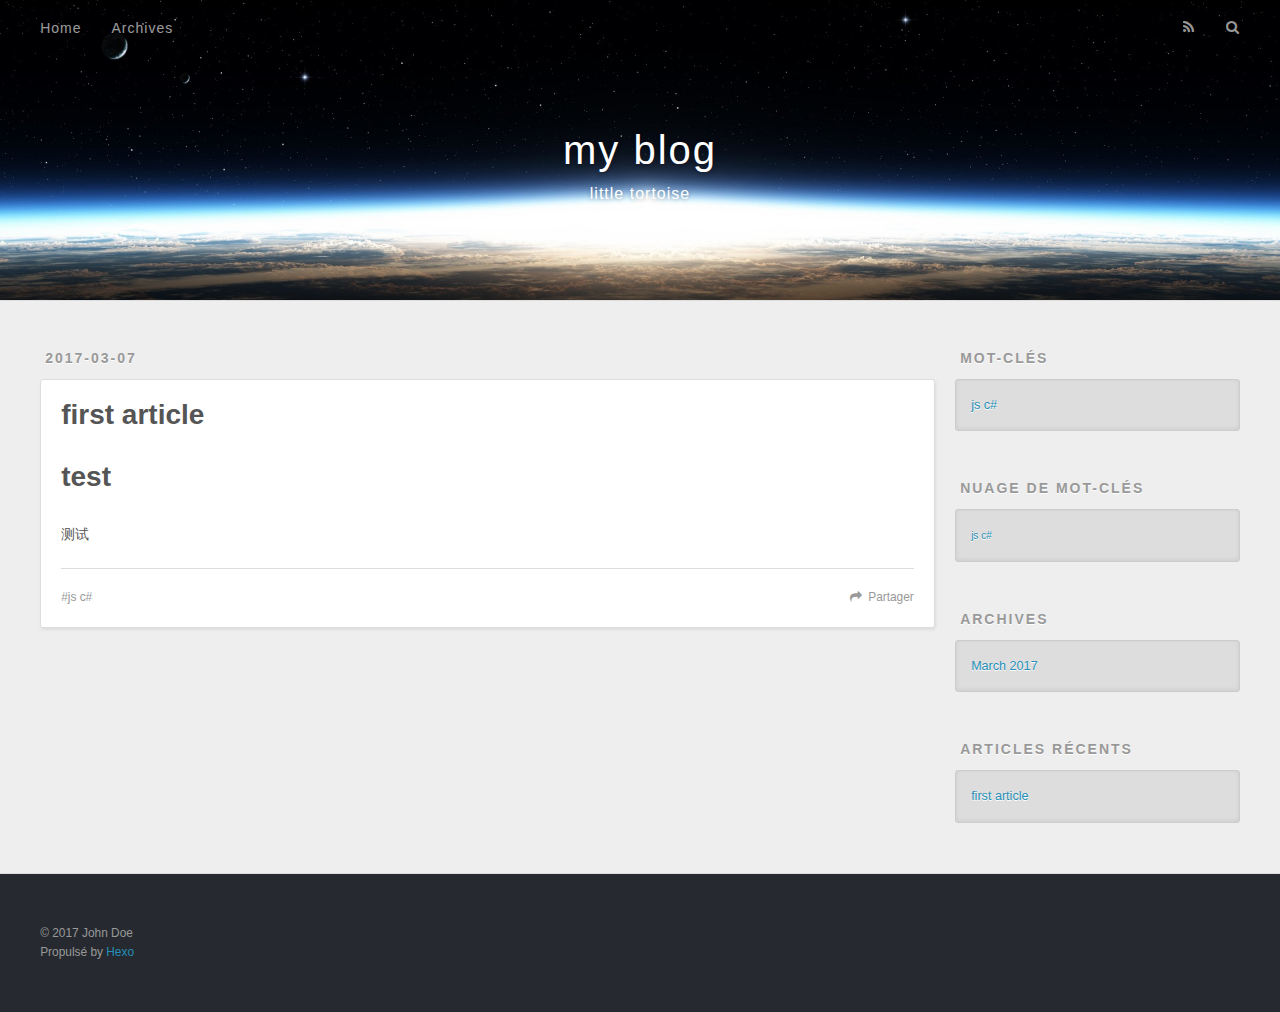
==== commit e55db0af: "Site updated: 2017-03-07 22:58:56" ====
--- a/index.html
+++ b/index.html
@@ -52,9 +52,9 @@
       </nav>
       <nav id="sub-nav">
         
-          <a id="nav-rss-link" class="nav-icon" href="/atom.xml" title="RSS Feed"></a>
+          <a id="nav-rss-link" class="nav-icon" href="/atom.xml" title="Flux RSS"></a>
         
-        <a id="nav-search-btn" class="nav-icon" title="Search"></a>
+        <a id="nav-search-btn" class="nav-icon" title="Rechercher"></a>
       </nav>
       <div id="search-form-wrap">
         <form action="//google.com/search" method="get" accept-charset="UTF-8" class="search-form"><input type="search" name="q" results="0" class="search-form-input" placeholder="Search"><button type="submit" class="search-form-submit">&#xF002;</button><input type="hidden" name="sitesearch" value="http://yoursite.com"></form>
@@ -65,10 +65,10 @@
       <div class="outer">
         <section id="main">
   
-    <article id="post-hello-world" class="article article-type-post" itemscope itemprop="blogPost">
+    <article id="post-first" class="article article-type-post" itemscope itemprop="blogPost">
   <div class="article-meta">
-    <a href="/2017/02/27/hello-world/" class="article-date">
-  <time datetime="2017-02-27T14:07:09.296Z" itemprop="datePublished">2017-02-27</time>
+    <a href="/2017/03/07/first/" class="article-date">
+  <time datetime="2017-03-07T09:16:24.000Z" itemprop="datePublished">2017-03-07</time>
 </a>
     
   </div>
@@ -79,7 +79,7 @@
         
   
     <h1 itemprop="name">
-      <a class="article-title" href="/2017/02/27/hello-world/">Hello World</a>
+      <a class="article-title" href="/2017/03/07/first/">first article</a>
     </h1>
   
 
@@ -87,22 +87,16 @@
     
     <div class="article-entry" itemprop="articleBody">
       
-        <p>Welcome to <a href="https://hexo.io/" target="_blank" rel="external">Hexo</a>! This is your very first post. Check <a href="https://hexo.io/docs/" target="_blank" rel="external">documentation</a> for more info. If you get any problems when using Hexo, you can find the answer in <a href="https://hexo.io/docs/troubleshooting.html" target="_blank" rel="external">troubleshooting</a> or you can ask me on <a href="https://github.com/hexojs/hexo/issues" target="_blank" rel="external">GitHub</a>.</p>
-<h2 id="Quick-Start"><a href="#Quick-Start" class="headerlink" title="Quick Start"></a>Quick Start</h2><h3 id="Create-a-new-post"><a href="#Create-a-new-post" class="headerlink" title="Create a new post"></a>Create a new post</h3><figure class="highlight bash"><table><tr><td class="gutter"><pre><div class="line">1</div></pre></td><td class="code"><pre><div class="line">$ hexo new <span class="string">"My New Post"</span></div></pre></td></tr></table></figure>
-<p>More info: <a href="https://hexo.io/docs/writing.html" target="_blank" rel="external">Writing</a></p>
-<h3 id="Run-server"><a href="#Run-server" class="headerlink" title="Run server"></a>Run server</h3><figure class="highlight bash"><table><tr><td class="gutter"><pre><div class="line">1</div></pre></td><td class="code"><pre><div class="line">$ hexo server</div></pre></td></tr></table></figure>
-<p>More info: <a href="https://hexo.io/docs/server.html" target="_blank" rel="external">Server</a></p>
-<h3 id="Generate-static-files"><a href="#Generate-static-files" class="headerlink" title="Generate static files"></a>Generate static files</h3><figure class="highlight bash"><table><tr><td class="gutter"><pre><div class="line">1</div></pre></td><td class="code"><pre><div class="line">$ hexo generate</div></pre></td></tr></table></figure>
-<p>More info: <a href="https://hexo.io/docs/generating.html" target="_blank" rel="external">Generating</a></p>
-<h3 id="Deploy-to-remote-sites"><a href="#Deploy-to-remote-sites" class="headerlink" title="Deploy to remote sites"></a>Deploy to remote sites</h3><figure class="highlight bash"><table><tr><td class="gutter"><pre><div class="line">1</div></pre></td><td class="code"><pre><div class="line">$ hexo deploy</div></pre></td></tr></table></figure>
-<p>More info: <a href="https://hexo.io/docs/deployment.html" target="_blank" rel="external">Deployment</a></p>
+        <h1 id="test"><a href="#test" class="headerlink" title="test"></a>test</h1><p>测试</p>
 
       
     </div>
     <footer class="article-footer">
-      <a data-url="http://yoursite.com/2017/02/27/hello-world/" data-id="cizplevfi0000fgt8evbacyic" class="article-share-link">Share</a>
+      <a data-url="http://yoursite.com/2017/03/07/first/" data-id="cizzns8sd0000pgt82mterwoi" class="article-share-link">Partager</a>
       
       
+  <ul class="article-tag-list"><li class="article-tag-list-item"><a class="article-tag-list-link" href="/tags/js-c/">js c#</a></li></ul>
+
     </footer>
   </div>
   
@@ -119,15 +113,10 @@
 
   
     
-
-  
-    
-  
-    
   <div class="widget-wrap">
-    <h3 class="widget-title">Archives</h3>
+    <h3 class="widget-title">Mot-clés</h3>
     <div class="widget">
-      <ul class="archive-list"><li class="archive-list-item"><a class="archive-list-link" href="/archives/2017/02/">February 2017</a></li></ul>
+      <ul class="tag-list"><li class="tag-list-item"><a class="tag-list-link" href="/tags/js-c/">js c#</a></li></ul>
     </div>
   </div>
 
@@ -135,12 +124,31 @@
   
     
   <div class="widget-wrap">
-    <h3 class="widget-title">Recent Posts</h3>
+    <h3 class="widget-title">Nuage de mot-clés</h3>
+    <div class="widget tagcloud">
+      <a href="/tags/js-c/" style="font-size: 10px;">js c#</a>
+    </div>
+  </div>
+
+  
+    
+  <div class="widget-wrap">
+    <h3 class="widget-title">Archives</h3>
+    <div class="widget">
+      <ul class="archive-list"><li class="archive-list-item"><a class="archive-list-link" href="/archives/2017/03/">March 2017</a></li></ul>
+    </div>
+  </div>
+
+
+  
+    
+  <div class="widget-wrap">
+    <h3 class="widget-title">Articles récents</h3>
     <div class="widget">
       <ul>
         
           <li>
-            <a href="/2017/02/27/hello-world/">Hello World</a>
+            <a href="/2017/03/07/first/">first article</a>
           </li>
         
       </ul>
@@ -156,7 +164,7 @@
   <div class="outer">
     <div id="footer-info" class="inner">
       &copy; 2017 John Doe<br>
-      Powered by <a href="http://hexo.io/" target="_blank">Hexo</a>
+      Propulsé by <a href="http://hexo.io/" target="_blank">Hexo</a>
     </div>
   </div>
 </footer>
